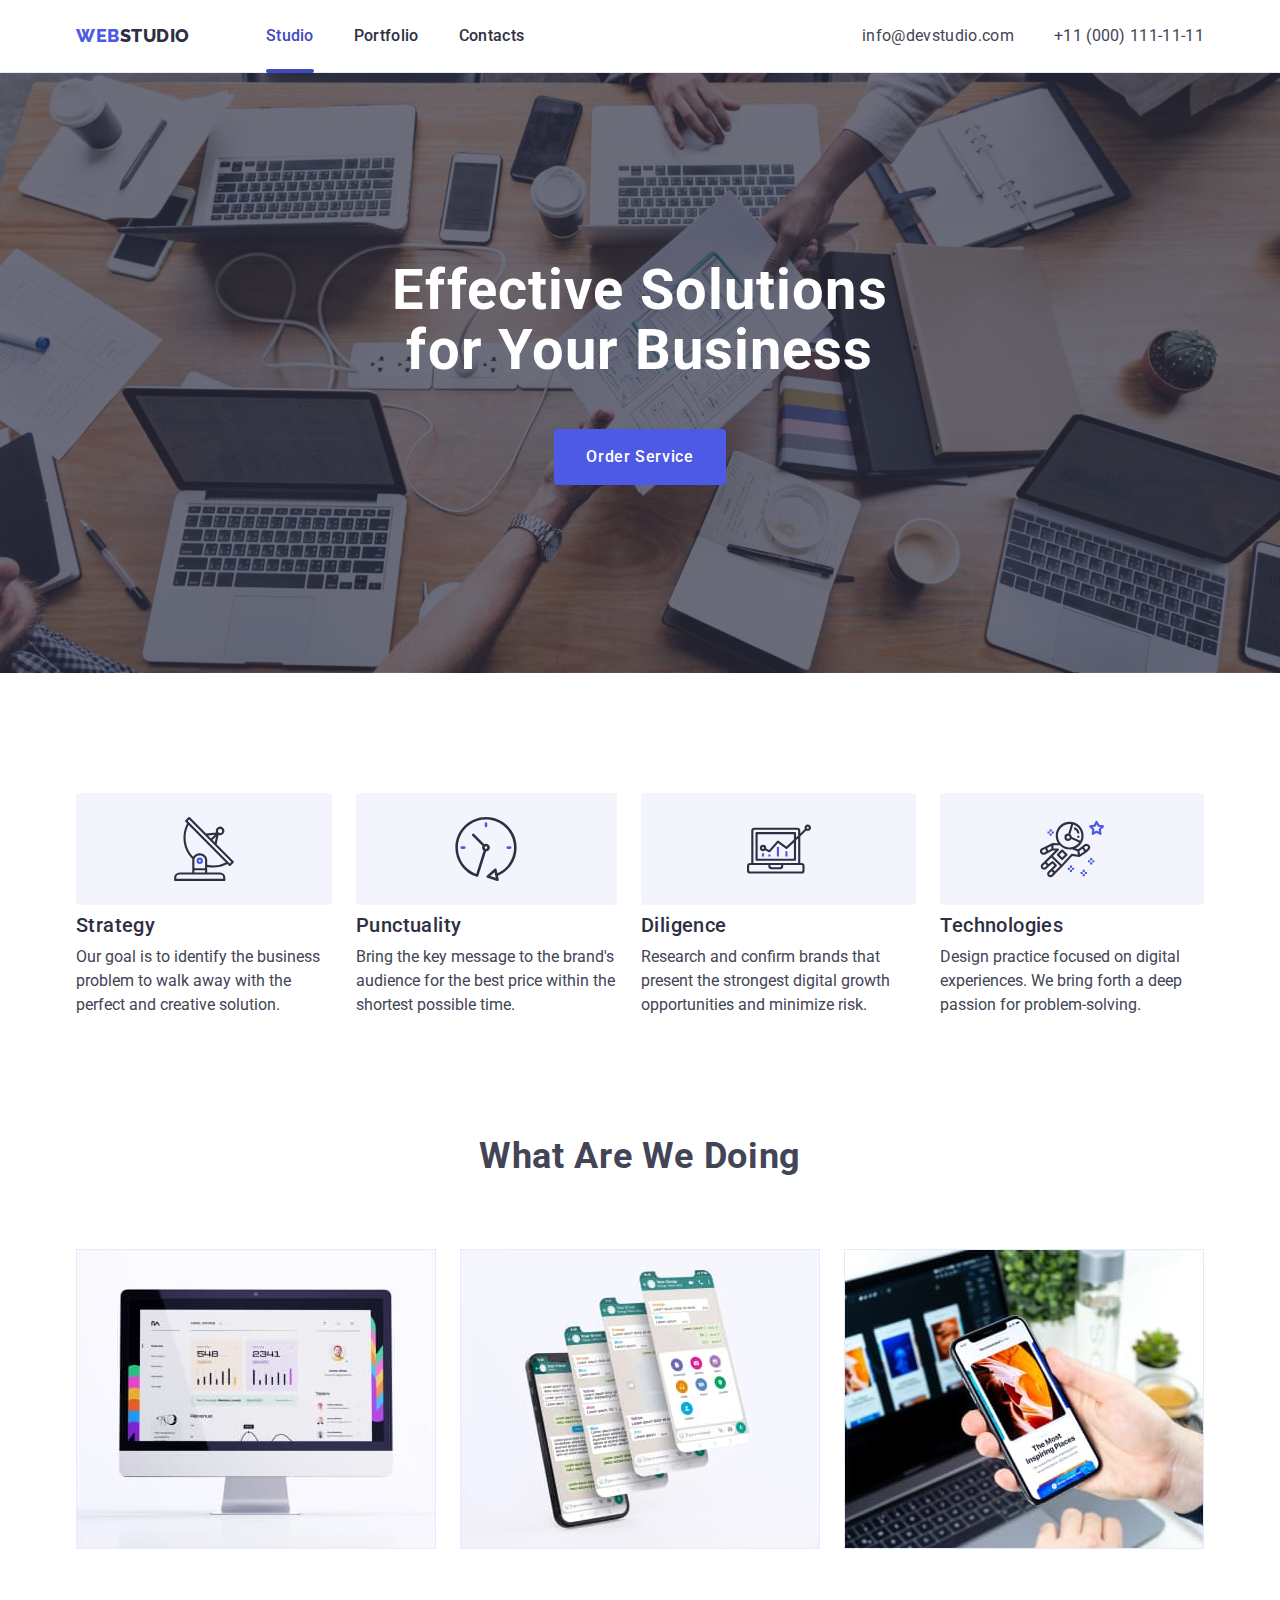
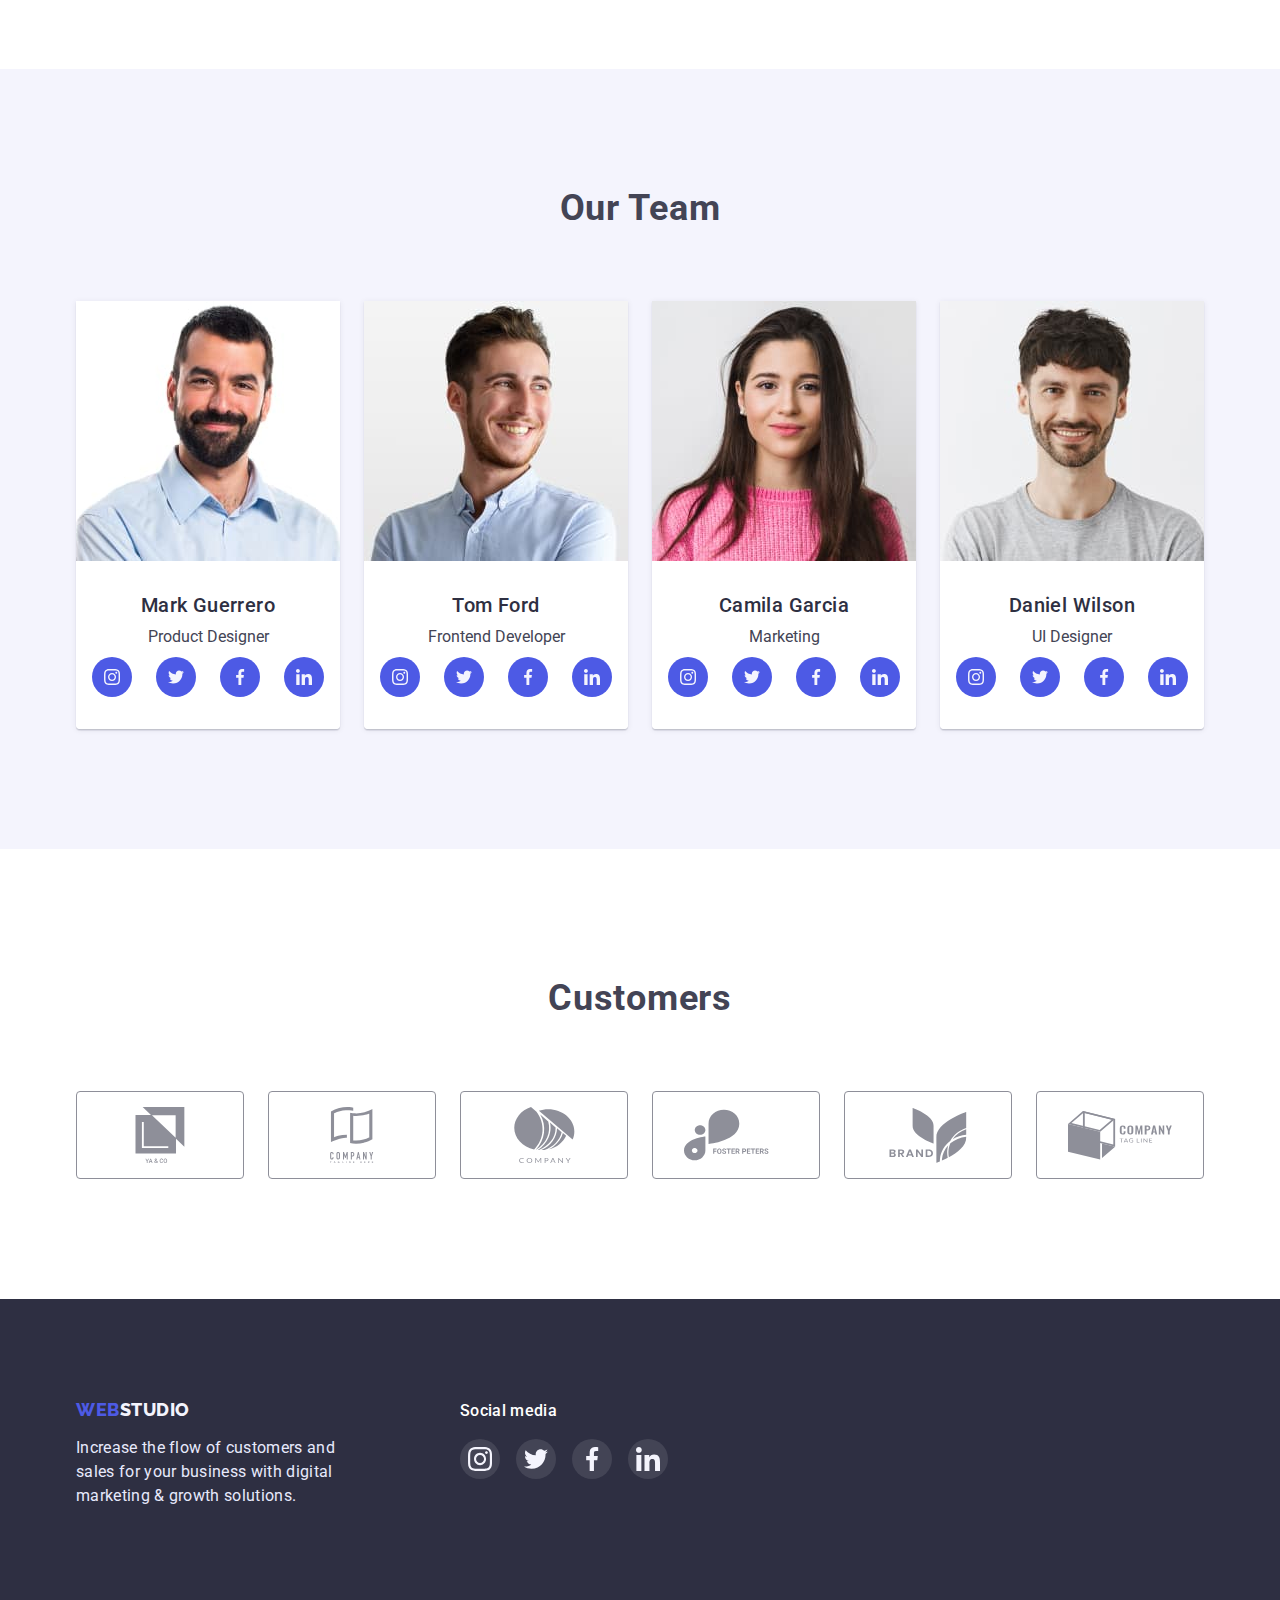
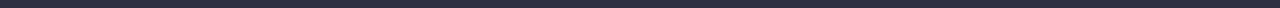
==== index.html @ 3a7d2756 "Initial commit" ====
<!DOCTYPE html>
<html lang="en">

<head>
    <meta charset="UTF-8">
    <meta http-equiv="X-UA-Compatible" content="IE=edge">
    <meta name="viewport" content="width=device-width, initial-scale=1.0">

    <title>WebStudio</title>

    <link rel="stylesheet"
        href="https://cdnjs.cloudflare.com/ajax/libs/modern-normalize/1.1.0/modern-normalize.min.css">
    <link rel="preconnect" href="https://fonts.googleapis.com">
    <link rel="preconnect" href="https://fonts.gstatic.com" crossorigin>
    <link
        href="https://fonts.googleapis.com/css2?family=Raleway:wght@800&family=Roboto:wght@400;500;700;900&display=swap"
        rel="stylesheet">

    <link rel="stylesheet" href="./css/styles.css">

</head>

<body>

    <header>
        <div class="container page-header">
            <nav class="site-nav">
                <a class="logo link" href="./index.html">
                    <span class="logo-accent">Web</span>Studio</a>

                <ul class="site-nav-list list">
                    <li class="site-nav-item">
                        <a class="site-nav-link link active" href="./index.html">Studio</a>
                    </li>
                    <li class="site-nav-item">
                        <a class="site-nav-link link" href="./portfolio.html">Portfolio</a>
                    </li>
                    <li class="site-nav-item">
                        <a class="site-nav-link link" href="">Contacts</a>
                    </li>
                </ul>
            </nav>

            <address>
                <ul class="contacts-list list">
                    <li class="contacts-list-item">
                        <a class="link" href="mailto:info@devstudio.com">info@devstudio.com</a>
                    </li>
                    <li class="contacts-list-item">
                        <a class="link" href="tel:+110001111111">+11 (000) 111-11-11</a>
                    </li>
                </ul>
            </address>
        </div>
    </header>

    <main>

        <!-- Hero section | section 1 -->
        <section class="hero-section">
            <div class="container">
                <h1 class="hero-title">Effective Solutions for Your Business</h1>
                <button type="button" data-modal-open class="order-btn">Order Service</button>

            </div>
        </section>

        <!-- Features | section 2 -->
        <section class="features">
            <div class="container">
                <h2 class="section-title visually-hidden">Our features</h2>
                <ul class="feature-list list">
                    <li class="feature-list-item icon-antenna">
                        <h3 class="subtitle">Strategy</h3>
                        <p class="feature-description">Our goal is to identify the business problem to walk away with
                            the perfect and creative
                            solution.
                        </p>
                    </li>
                    <li class="feature-list-item icon-clock">
                        <h3 class="subtitle">Punctuality</h3>
                        <p class="feature-description">Bring the key message to the brand's audience for the best price
                            within the shortest possible
                            time.</p>
                    </li>
                    <li class="feature-list-item icon-diagram">
                        <h3 class="subtitle">Diligence</h3>
                        <p class="feature-description">Research and confirm brands that present the strongest digital
                            growth opportunities and
                            minimize
                            risk.</p>
                    </li>
                    <li class="feature-list-item icon-astronaut">
                        <h3 class="subtitle">Technologies</h3>
                        <p class="feature-description">Design practice focused on digital experiences. We bring forth a
                            deep passion for
                            problem-solving.</p>
                    </li>
                </ul>
            </div>
        </section>

        <!-- Works | section 3 -->
        <section class="works">
            <div class="container">
                <h2 class="section-title">What are we doing</h2>
                <ul class="works-list list">
                    <li class="works-list-item"><img src="./images/img1.jpg" alt="desktop app" width="360"></li>
                    <li class="works-list-item"><img src="./images/img2.jpg" alt="messenger" width="360"></li>
                    <li class="works-list-item"><img src="./images/img3.jpg" alt="mobile app" width="360"></li>
                </ul>
            </div>
        </section>

        <!-- Team | section 4 -->
        <section class="team-section">
            <div class="container">
                <h2 class="section-title">Our team</h2>
                <ul class="team-list list">
                    <li class="team-item">
                        <img src="./images/mark.jpg" alt="Mark Guerrero photo" width="264">
                        <div class="team-item-content">
                            <h3 class="subtitle">Mark Guerrero</h3>
                            <p class="team-item-description description">Product designer</p>
                            <ul class="team-social-list list">
                                <li class="team-social-item">
                                    <a href="" class="team-social-link link">
                                        <svg class="social-icon" width="16" height="16">
                                            <use href="./images/icons.svg#icon-instagram"></use>
                                        </svg>
                                    </a>
                                </li>
                                <li class="team-social-item">
                                    <a href="" class="team-social-link link">
                                        <svg class="social-icon" width="16" height="16">
                                            <use href="./images/icons.svg#icon-twitter"></use>
                                        </svg>
                                    </a>
                                </li>
                                <li class="team-social-item">
                                    <a href="" class="team-social-link link">
                                        <svg class="social-icon" width="16" height="16">
                                            <use href="./images/icons.svg#icon-facebook"></use>
                                        </svg>
                                    </a>
                                </li>
                                <li class="team-social-item">
                                    <a href="" class="team-social-link link">
                                        <svg class="social-icon" width="16" height="16">
                                            <use href="./images/icons.svg#icon-linkedin"></use>
                                        </svg>
                                    </a>
                                </li>
                            </ul>
                        </div>
                    </li>

                    <li class="team-item">
                        <img src="./images/tom.jpg" alt="Tom Ford photo" width="264">
                        <div class="team-item-content">
                            <h3 class="subtitle">Tom Ford</h3>
                            <p class="team-item-description description">Frontend developer</p>
                            <ul class="team-social-list list">
                                <li class="team-social-item">
                                    <a href="" class="team-social-link link">
                                        <svg class="social-icon" width="16" height="16">
                                            <use href="./images/icons.svg#icon-instagram"></use>
                                        </svg>
                                    </a>
                                </li>
                                <li class="team-social-item">
                                    <a href="" class="team-social-link link">
                                        <svg class="social-icon" width="16" height="16">
                                            <use href="./images/icons.svg#icon-twitter"></use>
                                        </svg>
                                    </a>
                                </li>
                                <li class="team-social-item">
                                    <a href="" class="team-social-link link">
                                        <svg class="social-icon" width="16" height="16">
                                            <use href="./images/icons.svg#icon-facebook"></use>
                                        </svg>
                                    </a>
                                </li>
                                <li class="team-social-item">
                                    <a href="" class="team-social-link link">
                                        <svg class="social-icon" width="16" height="16">
                                            <use href="./images/icons.svg#icon-linkedin"></use>
                                        </svg>
                                    </a>
                                </li>
                            </ul>
                        </div>
                    </li>


                    <li class="team-item">
                        <img src="./images/camila.jpg" alt="Camila Garcia photo" width="264">
                        <div class="team-item-content">
                            <h3 class="subtitle">Camila Garcia</h3>
                            <p class="team-item-description description">Marketing</p>
                            <ul class="team-social-list list">
                                <li class="team-social-item">
                                    <a href="" class="team-social-link link">
                                        <svg class="social-icon" width="16" height="16">
                                            <use href="./images/icons.svg#icon-instagram"></use>
                                        </svg>
                                    </a>
                                </li>
                                <li class="team-social-item">
                                    <a href="" class="team-social-link link">
                                        <svg class="social-icon" width="16" height="16">
                                            <use href="./images/icons.svg#icon-twitter"></use>
                                        </svg>
                                    </a>
                                </li>
                                <li class="team-social-item">
                                    <a href="" class="team-social-link link">
                                        <svg class="social-icon" width="16" height="16">
                                            <use href="./images/icons.svg#icon-facebook"></use>
                                        </svg>
                                    </a>
                                </li>
                                <li class="team-social-item">
                                    <a href="" class="team-social-link link">
                                        <svg class="social-icon" width="16" height="16">
                                            <use href="./images/icons.svg#icon-linkedin"></use>
                                        </svg>
                                    </a>
                                </li>
                            </ul>
                        </div>
                    </li>


                    <li class="team-item">
                        <img src="./images/daniel.jpg" alt="Daniel Wilson photo" width="264">
                        <div class="team-item-content">
                            <h3 class="subtitle">Daniel Wilson</h3>
                            <p class="team-item-description description">UI designer</p>
                            <ul class="team-social-list list">
                                <li class="team-social-item">
                                    <a href="" class="team-social-link link">
                                        <svg class="social-icon" width="16" height="16">
                                            <use href="./images/icons.svg#icon-instagram"></use>
                                        </svg>
                                    </a>
                                </li>
                                <li class="team-social-item">
                                    <a href="" class="team-social-link link">
                                        <svg class="social-icon" width="16" height="16">
                                            <use href="./images/icons.svg#icon-twitter"></use>
                                        </svg>
                                    </a>
                                </li>
                                <li class="team-social-item">
                                    <a href="" class="team-social-link link">
                                        <svg class="social-icon" width="16" height="16">
                                            <use href="./images/icons.svg#icon-facebook"></use>
                                        </svg>
                                    </a>
                                </li>
                                <li class="team-social-item">
                                    <a href="" class="team-social-link link">
                                        <svg class="social-icon" width="16" height="16">
                                            <use href="./images/icons.svg#icon-linkedin"></use>
                                        </svg>
                                    </a>
                                </li>
                            </ul>
                        </div>
                    </li>

                </ul>
            </div>
        </section>

        <!-- Customers | Section 5 -->
        <section class="customers">
            <div class="container">
                <h2 class="section-title">Customers</h2>
                <ul class="customers-list list">
                    <li class="customers-item">
                        <a class="customer-link link" href="">
                            <svg class="customer-icon" width="104" height="56">
                                <use href="./images/icons.svg#icon-yaco"></use>
                            </svg>
                        </a>
                    </li>
                    <li class="customers-item">
                        <a class="customer-link link" href="">
                            <svg class="customer-icon" width="104" height="56">
                                <use href="./images/icons.svg#icon-companyth"></use>
                            </svg>
                        </a>
                    </li>
                    <li class="customers-item">
                        <a class="customer-link link" href="">
                            <svg class="customer-icon" width="104" height="56">
                                <use href="./images/icons.svg#icon-company"></use>
                            </svg>
                        </a>
                    </li>
                    <li class="customers-item">
                        <a class="customer-link link" href="">
                            <svg class="customer-icon" width="104" height="56">
                                <use href="./images/icons.svg#icon-foster"></use>
                            </svg>
                        </a>
                    </li>
                    <li class="customers-item">
                        <a class="customer-link link" href="">
                            <svg class="customer-icon" width="104" height="56">
                                <use href="./images/icons.svg#icon-brand"></use>
                            </svg>
                        </a>
                    </li>
                    <li class="customers-item">
                        <a class="customer-link link" href="">
                            <svg class="customer-icon" width="104" height="56">
                                <use href="./images/icons.svg#icon-companytl"></use>
                            </svg>
                        </a>
                    </li>
                </ul>
            </div>

        </section>

    </main>

    <footer>
        <div class="container footer-container">
            <div class="logo-slogan">
                <a href="./index.html" class="logo logo-footer link"><span class="logo-accent">Web</span>Studio</a>
                <p class="footer-text">Increase the flow of customers and sales for your business with digital marketing
                    &
                    growth solutions.</p>
            </div>
            <div class="social-media">
                <p class="social-media-subtitle subtitle">Social media</p>
                <ul class="footer-social-list list">
                    <li class="footer-social-item">
                        <a href="" class="footer-social-link link">
                            <svg class="social-icon" width="24" height="24">
                                <use href="./images/icons.svg#icon-instagram"></use>
                            </svg>
                        </a>
                    </li>
                    <li class="footer-social-item">
                        <a href="" class="footer-social-link link">
                            <svg class="social-icon" width="24" height="24">
                                <use href="./images/icons.svg#icon-twitter"></use>
                            </svg>
                        </a>
                    </li>
                    <li class="footer-social-item">
                        <a href="" class="footer-social-link link">
                            <svg class="social-icon" width="24" height="24">
                                <use href="./images/icons.svg#icon-facebook"></use>
                            </svg>
                        </a>
                    </li>
                    <li class="footer-social-item">
                        <a href="" class="footer-social-link link">
                            <svg class="social-icon" width="24" height="24">
                                <use href="./images/icons.svg#icon-linkedin"></use>
                            </svg>
                        </a>
                    </li>
                </ul>
            </div>

        </div>
    </footer>

    <div class="backdrop is-hidden" data-modal>
        <div class="modal">
            <button type="button" data-modal-close class="close-btn">
                <svg class="close-btn-icon" width="8" height="8">
                    <use href="./images/icons.svg#icon-close"></use>
                </svg>
            </button>
        </div>
    </div>

    <script src="./js/modal.js"></script>

</body>

</html>
---- css/styles.css ----
:root {
  --primary-brand: #4d5ae5;
  --pressed-state: #404bbf;
  --dark: #2e2f42;
  --success: #31d0aa;
  --text: #434455;
  --subtle-text: #8e8f99;
  --accent: #e7e9fc;
  --light: #f4f4fd;
  --modal-overlay: rgba(46, 47, 66, 0.4);
  --modal-bg: #fcfcfc;
  --hero-background: rgba(46, 47, 66, 0.7);
  --main-background: #ffffff;
  --footer-social: rgba(255, 255, 255, 0.1);
  --light-text: #ffffff;
}

img {
  display: block;
  width: 100%;
  height: auto;
}

body {
  margin: 0;

  background-color: var(--main-background);
  color: var(--text);
  font-family: "Roboto", sans-serif;
  font-weight: 400;
  font-size: 16px;
  line-height: 1.5;
}

.container {
  width: 1158px;
  margin: 0 auto;
  padding: 0 15px;
}

.list {
  margin: 0;
  padding: 0;

  list-style: none;
}

.link {
  text-decoration: none;
}

.section-title {
  margin-top: 0;
  margin-bottom: 72px;

  font-weight: 700;
  font-size: 36px;
  line-height: 1.11;
  text-align: center;
  text-transform: capitalize;
  letter-spacing: 0.02em;
}

.subtitle {
  margin-top: 0;
  margin-bottom: 8px;

  color: var(--dark);
  font-weight: 500;
  font-size: 20px;
  line-height: 1.2;
  letter-spacing: 0.02em;
  text-transform: capitalize;
}

.description {
  margin-top: 0;
  margin-bottom: 0;

  color: var(--text);
  text-transform: capitalize;
}

.visually-hidden {
  position: absolute;
  width: 1px;
  height: 1px;
  margin: -1px;
  border: 0;
  padding: 0;

  white-space: nowrap;
  clip-path: inset(100%);
  clip: rect(0 0 0 0);
  overflow: hidden;
}
/*-------------------- Header ----------------------*/
header {
  border-bottom: 1px solid var(--accent);
  box-shadow: 0px 2px 1px rgba(46, 47, 66, 0.08),
    0px 1px 1px rgba(46, 47, 66, 0.16), 0px 1px 6px rgba(46, 47, 66, 0.08);
}

.page-header {
  display: flex;
  align-items: center;
}

.site-nav {
  display: flex;
  align-items: center;
}

.logo {
  display: block;
  margin-right: 76px;

  color: var(--dark);
  font-family: "Raleway", sans-serif;
  font-weight: 800;
  font-size: 18px;
  line-height: 1.33;
  letter-spacing: 0.03em;
  text-transform: uppercase;
}

.logo-accent {
  color: var(--primary-brand);
}

.site-nav-list {
  display: flex;
  gap: 40px;
}

.site-nav-link {
  position: relative;
  display: block;
  padding-top: 24px;
  padding-bottom: 24px;

  color: var(--dark);
  font-weight: 500;
  letter-spacing: 0.02em;

  transition: color 250ms cubic-bezier(0.4, 0, 0.2, 1);
}

.site-nav-link:hover,
.site-nav-link:focus,
.site-nav-link.active {
  color: var(--pressed-state);
}

.site-nav-link.active::after {
  content: "";
  position: absolute;
  left: 0;
  bottom: -1px;
  width: 100%;
  height: 4px;

  background-color: var(--pressed-state);
  border-radius: 2px;
}

address {
  margin-left: auto;
}

.contacts-list {
  display: flex;
  gap: 40px;
}

.contacts-list .link {
  color: var(--text);
  font-style: normal;
  font-weight: 400;
  font-size: 16px;
  line-height: 1.5;
  letter-spacing: 0.02em;

  transition: color 250ms cubic-bezier(0.4, 0, 0.2, 1);
}

.contacts-list .link:hover,
.contacts-list .link:focus {
  color: var(--pressed-state);
}

/*----------------- Hero section -------------------*/
.hero-section {
  padding: 188px 0;
  margin-left: auto;
  margin-right: auto;
  text-align: center;
  background-image: linear-gradient(
      var(--hero-background),
      var(--hero-background)
    ),
    url(../images/people-office.jpg);
  background-repeat: no-repeat;
  background-position: center;
  max-width: 1440px;
  background-size: cover;
}

.hero-title {
  margin: 0 auto 48px;
  max-width: 496px;

  color: var(--light-text);
  font-weight: 700;
  font-size: 56px;
  line-height: 1.07;
  letter-spacing: 0.02em;
}

.order-btn {
  padding: 16px 32px;
  min-width: 169px;
  border-radius: 4px;
  border: none;

  background-color: var(--primary-brand);
  color: var(--light-text);
  font-family: inherit;
  font-style: normal;
  font-weight: 500;
  font-size: 16px;
  line-height: 1.5;
  letter-spacing: 0.04em;
  text-align: center;

  cursor: pointer;

  transition: background-color 250ms cubic-bezier(0.4, 0, 0.2, 1);
}

.order-btn:hover,
.order-btn:focus {
  background-color: var(--pressed-state);
}

/*--------- Features ----------*/
.features {
  padding-top: 120px;
  padding-bottom: 60px;
}

.feature-list {
  display: flex;
  gap: 24px;
}

.feature-list-item {
  width: calc((100%-72px) / 4);
}

.feature-list-item::before {
  display: block;
  content: "";
  margin-bottom: 8px;
  height: 112px;
  border-radius: 4px;

  background-repeat: no-repeat;
  background-position: center;
  background-color: var(--light);
}

.icon-antenna::before {
  background-image: url(../images/svg/antenna.svg);
}

.icon-clock::before {
  background-image: url(../images/svg/clock.svg);
}

.icon-diagram::before {
  background-image: url(../images/svg/diagram.svg);
}

.icon-astronaut::before {
  background-image: url(../images/svg/astronaut.svg);
}

.feature-description {
  margin-top: 0;
  margin-bottom: 0;
}
/*--------- Works ----------*/
.works {
  padding-top: 60px;
  padding-bottom: 120px;
}

.works-list {
  display: flex;
  gap: 24px;
}

.works-list-item {
  width: calc((100%-48px) / 3);
}

/*--------- Team section ----------*/
.team-section {
  padding-top: 120px;
  padding-bottom: 120px;

  background-color: var(--light);
}

.team-list {
  display: flex;
  gap: 24px;
}

.team-item {
  width: calc((100%-72px) / 4);
  border-radius: 0px 0px 4px 4px;
  box-shadow: 0px 1px 6px rgba(46, 47, 66, 0.08),
    0px 1px 1px rgba(46, 47, 66, 0.16), 0px 2px 1px rgba(46, 47, 66, 0.08);
}
.team-item-content {
  padding: 32px 0;
  max-width: 264px;
  border-radius: 0px 0px 4px 4px;

  background-color: var(--main-background);
  text-align: center;
}

.team-item-description {
  margin-bottom: 8px;
}

.team-social-list {
  display: flex;
  justify-content: center;
  gap: 24px;
}

.team-social-item {
  width: 40px;
  height: 40px;
}
.team-social-link {
  display: flex;
  justify-content: center;
  align-items: center;
  width: 100%;
  height: 100%;
  border-radius: 50%;

  background-color: var(--primary-brand);

  transition: background-color 250ms cubic-bezier(0.4, 0, 0.2, 1);
}

.team-social-link:is(:hover, :focus) {
  background-color: var(--pressed-state);
}

.social-icon {
}

/*--------- Customers section ----------*/
.customers {
  padding-top: 130px;
  padding-bottom: 120px;
}

.customers-list {
  display: flex;
  justify-content: center;
  gap: 24px;
}

.customers-item {
  width: 168px;
  height: 88px;
}

.customer-link {
  display: flex;
  justify-content: center;
  align-items: center;
  width: 100%;
  height: 100%;
  border: 1px solid var(--subtle-text);
  border-radius: 4px;

  color: var(--subtle-text);

  transition: color 250ms cubic-bezier(0.4, 0, 0.2, 1),
    border-color 250ms cubic-bezier(0.4, 0, 0.2, 1);
}

.customer-link:is(:hover, :focus) {
  border: 1px solid var(--pressed-state);
  color: var(--pressed-state);
}

.customer-icon {
  fill: currentColor;

  transition: fill 250ms cubic-bezier(0.4, 0, 0.2, 1);
}
/*--------------------- Footer ---------------------*/
footer {
  padding-top: 100px;
  padding-bottom: 100px;

  background-color: var(--dark);
  color: var(--accent);
  letter-spacing: 0.02em;
}

.footer-container {
  display: flex;
}

.logo-slogan {
  margin-right: 120px;
}

.logo-footer {
  display: block;
  margin-bottom: 16px;

  color: var(--light);
  line-height: 1.17;
  letter-spacing: 0.03em;
}

.footer-text {
  margin-top: 0;
  margin-bottom: 0;
  width: 264px;
}

.social-media-subtitle {
  margin-bottom: 16px;

  color: var(--light-text);
  font-size: 16px;
  line-height: 1.5;
  text-transform: none;
}

.footer-social-list {
  display: flex;
  justify-content: center;
  gap: 16px;
}

.footer-social-item {
  width: 40px;
  height: 40px;
}
.footer-social-link {
  display: flex;
  justify-content: center;
  align-items: center;
  width: 100%;
  height: 100%;
  border-radius: 50%;

  background-color: var(--footer-social);

  transition: background-color 250ms cubic-bezier(0.4, 0, 0.2, 1);
}

.footer-social-link:is(:hover, :focus) {
  background-color: var(--success);
}

/*-------------------------- Portfolio page --------------------------*/
.portfolio {
  padding-top: 96px;
  padding-bottom: 120px;
}

.filter {
  display: flex;
  margin-bottom: 72px;
  justify-content: center;
  gap: 24px;
}

.filter-btn {
  padding: 12px 24px;
  border: 1px solid var(--accent);
  border-radius: 4px;

  background-color: var(--light);
  color: var(--primary-brand);
  font-family: inherit;
  font-style: normal;
  font-weight: 500;
  font-size: 16px;
  line-height: 1.5;
  letter-spacing: 0.04em;
  text-transform: capitalize;

  cursor: pointer;

  transition: background-color 250ms cubic-bezier(0.4, 0, 0.2, 1),
    color 250ms cubic-bezier(0.4, 0, 0.2, 1),
    border-color 250ms cubic-bezier(0.4, 0, 0.2, 1),
    box-shadow 250ms cubic-bezier(0.4, 0, 0.2, 1);
}

.filter-btn:hover,
.filter-btn:focus {
  box-shadow: 0px 3px 1px rgba(0, 0, 0, 0.1), 0px 2px 1px rgba(0, 0, 0, 0.08),
    0px 2px 2px rgba(0, 0, 0, 0.12);
  border-color: transparent;
  background-color: var(--pressed-state);
  color: var(--light-text);
}

.portfolio-list {
  display: flex;
  column-gap: 24px;
  row-gap: 48px;
  flex-wrap: wrap;
}

.project {
  width: calc((100% - 48px) / 3);
}

.project-link {
  display: block;
  transition: box-shadow 250ms cubic-bezier(0.4, 0, 0.2, 1);
}

.project-link:hover,
.project-link:focus {
  box-shadow: 0px 1px 6px rgba(46, 47, 66, 0.08),
    0px 1px 1px rgba(46, 47, 66, 0.16), 0px 2px 1px rgba(46, 47, 66, 0.08);
}

.img-wrap {
  position: relative;
  overflow: hidden;
}

.img-text-overlay {
  position: absolute;
  top: 0;
  left: 0;
  width: 100%;
  height: 100%;
  padding: 40px 32px 0;
  margin-top: 0;
  margin-bottom: 0;
  letter-spacing: 0.02em;
  color: var(--light);
  background-color: var(--primary-brand);

  overflow: auto;
  transform: translateY(100%);
  transition: transform 250ms cubic-bezier(0.4, 0, 0.2, 1);
}

.project-link:is(:hover, :focus) .img-text-overlay {
  transform: translateY(0);
}

.project-content {
  padding: 32px 0 32px 16px;
  border-left: 1px solid var(--accent);
  border-bottom: 1px solid var(--accent);
  border-right: 1px solid var(--accent);

  background-color: var(--main-background);
}

/*---------------- Modal -----------------*/
.backdrop {
  position: fixed;
  top: 0;
  left: 0;
  width: 100%;
  height: 100%;
  background-color: var(--modal-overlay);

  transition: opacity 250ms cubic-bezier(0.4, 0, 0.2, 1);
}

.modal {
  position: absolute;
  top: 50%;
  left: 50%;
  transform: translate(-50%, -50%) scale(1);
  width: 408px;
  min-height: 576px;

  background: var(--modal-bg);
  box-shadow: 0px 1px 1px rgba(0, 0, 0, 0.14), 0px 1px 3px rgba(0, 0, 0, 0.12),
    0px 2px 1px rgba(0, 0, 0, 0.2);
  border-radius: 4px;

  transition: transform 250ms cubic-bezier(0.4, 0, 0.2, 1);
}

.close-btn {
  display: flex;
  justify-content: center;
  align-items: center;
  width: 24px;
  height: 24px;
  margin-top: 24px;
  margin-right: 24px;
  margin-left: auto;
  padding: 0;

  background-color: var(--accent);
  border: 1px solid rgba(0, 0, 0, 0.1);
  border-radius: 50%;

  cursor: pointer;

  transition: background-color 250ms cubic-bezier(0.4, 0, 0.2, 1),
    border-color 250ms cubic-bezier(0.4, 0, 0.2, 1),
    fill 250ms cubic-bezier(0.4, 0, 0.2, 1);
}

.close-btn:is(:hover, :focus) {
  background-color: var(--pressed-state);
  border-color: transparent;
  fill: var(--main-background);
}

.is-hidden {
  opacity: 0;
  visibility: hidden;
  pointer-events: none;
}

.backdrop.is-hidden .modal {
  transform: translate(-50%, -50%) scale(0);
}
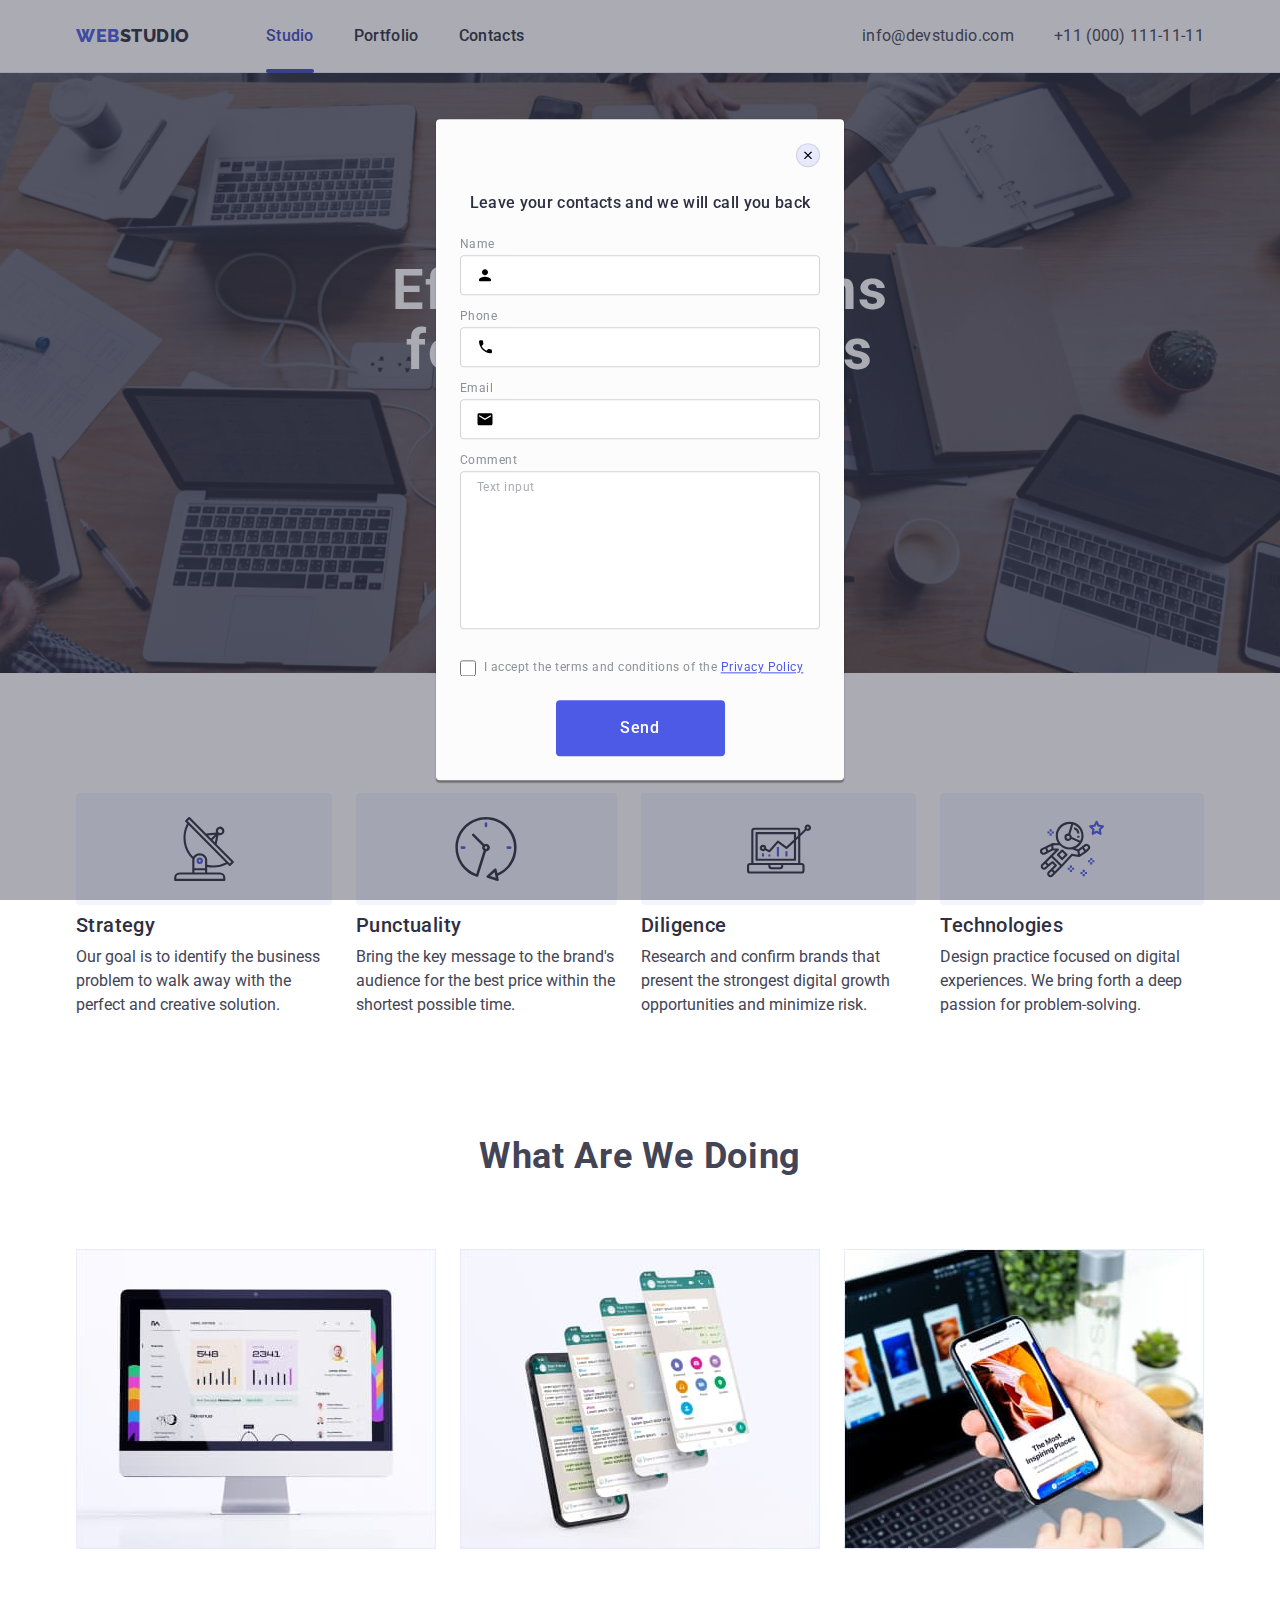
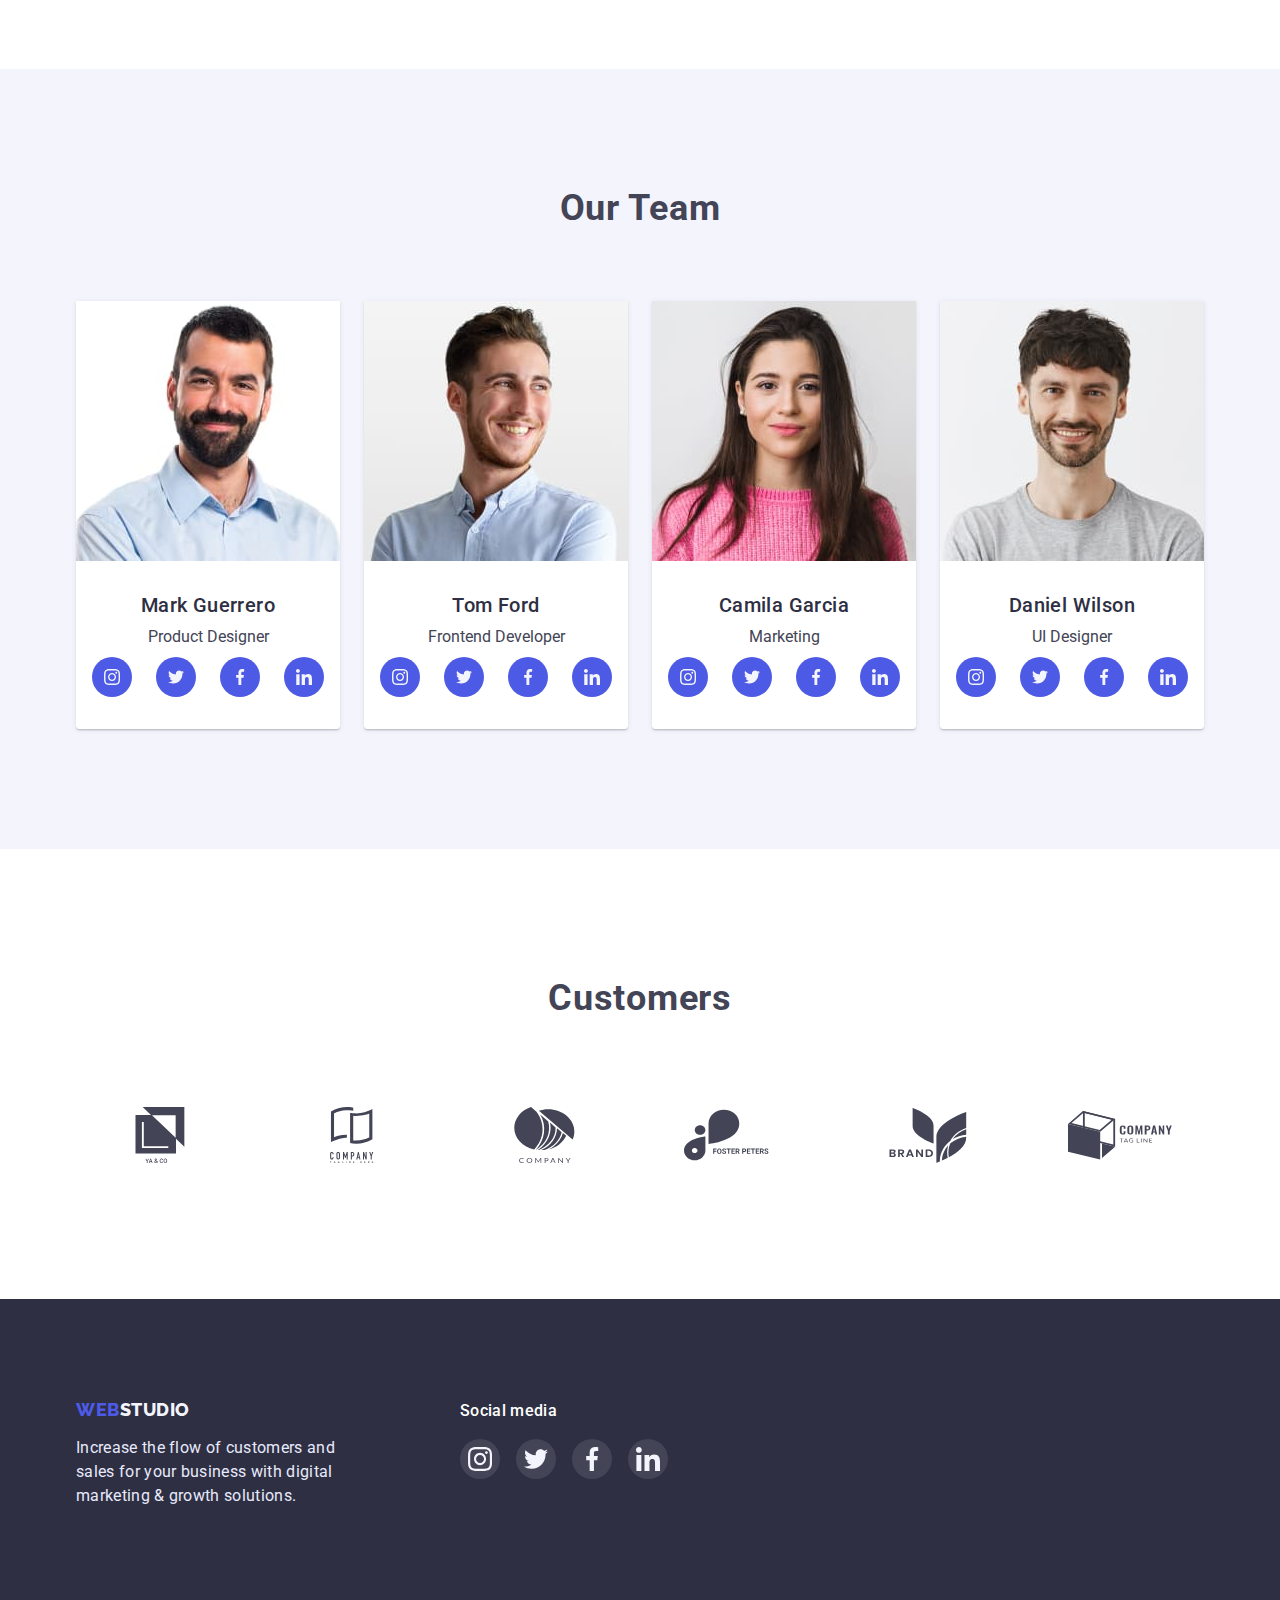
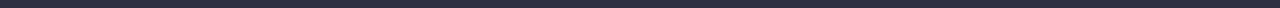
==== commit c255740a: "Added form to modal" ====
--- a/index.html
+++ b/index.html
@@ -374,13 +374,71 @@
         </div>
     </footer>
 
-    <div class="backdrop is-hidden" data-modal>
+    <div class="backdrop" data-modal>
         <div class="modal">
             <button type="button" data-modal-close class="close-btn">
                 <svg class="close-btn-icon" width="8" height="8">
                     <use href="./images/icons.svg#icon-close"></use>
                 </svg>
             </button>
+            <h2 class="modal-form-title">Leave your contacts and we will call you back</h2>
+
+            <form class="modal-form">
+                <div class="form-group" role="group">
+                    <label class="form-label">
+                        <span>Name</span>
+                        <div class="form-field-group">
+                            <input type="text" name="name" class="form-field form" required>
+                            <svg class="form-icon" width="18" height="24">
+                                <use href="./images/icons.svg#icon-person"></use>
+                            </svg>
+                        </div>
+                    </label>
+
+
+                    <label class="form-label">
+                        <span>Phone</span>
+                        <div class="form-field-group">
+                            <input type="tel" name="phone" class="form-field form">
+                            <svg class="form-icon" width="18" height="24">
+                                <use href="./images/icons.svg#icon-phone"></use>
+                            </svg>
+                        </div>
+                    </label>
+
+
+                    <label class="form-label">
+                        <span>Email</span>
+                        <div class="form-field-group">
+                            <input type="email" name="email" class="form-field form" required>
+                            <svg class="form-icon" width="18" height="24">
+                                <use href="./images/icons.svg#icon-email"></use>
+                            </svg>
+                        </div>
+                    </label>
+
+
+                    <label class="form-label">
+                        <span>Comment</span>
+                        <textarea name="comment" rows="10" class="form-textarea form"
+                            placeholder="Text input"></textarea>
+                    </label>
+                </div>
+
+                <div class="form-group" role="group">
+                    <label class="form-label checkbox-label">
+                        <input type="checkbox" class="checkbox-input">
+
+                        <div class="checkbox-text">
+                            <span>I accept the terms and conditions of the</span>
+                            <a href="" class="policy-link">Privacy Policy</a>
+                        </div>
+                    </label>
+                </div>
+
+                <button type="submit" class="order-btn send-btn">Send</button>
+            </form>
+
         </div>
     </div>
 
--- a/css/styles.css
+++ b/css/styles.css
@@ -4,10 +4,11 @@
   --dark: #2e2f42;
   --success: #31d0aa;
   --text: #434455;
-  --subtle-text: #8e8f99;
+  --subtitle-text: #8e8f99;
   --accent: #e7e9fc;
   --light: #f4f4fd;
   --modal-overlay: rgba(46, 47, 66, 0.4);
+  --modal-form: rgba(46, 47, 66, 0.2);
   --modal-bg: #fcfcfc;
   --hero-background: rgba(46, 47, 66, 0.7);
   --main-background: #ffffff;
@@ -93,6 +94,17 @@
   clip-path: inset(100%);
   clip: rect(0 0 0 0);
   overflow: hidden;
+}
+
+.form {
+  font-size: 12px;
+  line-height: 1.17;
+  letter-spacing: 0.04em;
+  color: var(--dark);
+
+  border: 1px solid var(--modal-form);
+  border-radius: 4px;
+  outline: transparent;
 }
 /*-------------------- Header ----------------------*/
 header {
@@ -588,6 +600,7 @@
   left: 0;
   width: 100%;
   height: 100%;
+
   background-color: var(--modal-overlay);
 
   transition: opacity 250ms cubic-bezier(0.4, 0, 0.2, 1);
@@ -600,6 +613,7 @@
   transform: translate(-50%, -50%) scale(1);
   width: 408px;
   min-height: 576px;
+  padding: 24px;
 
   background: var(--modal-bg);
   box-shadow: 0px 1px 1px rgba(0, 0, 0, 0.14), 0px 1px 3px rgba(0, 0, 0, 0.12),
@@ -615,9 +629,8 @@
   align-items: center;
   width: 24px;
   height: 24px;
-  margin-top: 24px;
-  margin-right: 24px;
   margin-left: auto;
+  margin-bottom: 24px;
   padding: 0;
 
   background-color: var(--accent);
@@ -646,3 +659,115 @@
 .backdrop.is-hidden .modal {
   transform: translate(-50%, -50%) scale(0);
 }
+
+/*------------------------ Modal-form -------------------------*/
+.modal-form-title {
+  margin-top: 0;
+  margin-bottom: 16px;
+
+  font-weight: 500;
+  font-size: 16px;
+  line-height: 1.5;
+  text-align: center;
+  letter-spacing: 0.02em;
+  color: var(--dark);
+}
+
+.modal-form {
+  display: flex;
+  flex-direction: column;
+}
+
+.form-group {
+  display: flex;
+  flex-direction: column;
+  gap: 8px;
+  margin-bottom: 24px;
+}
+
+.form-label > span {
+  margin-bottom: 4px;
+
+  font-size: 12px;
+  line-height: 1.17;
+  letter-spacing: 0.04em;
+  color: var(--subtitle-text);
+}
+
+.form-field-group {
+  position: relative;
+}
+
+.form-field {
+  width: 100%;
+  height: 40px;
+  padding: 8px 16px;
+  padding-left: 38px;
+
+  transition: border-color 250ms cubic-bezier(0.4, 0, 0.2, 1);
+}
+
+.form-field:is(:hover, :focus) {
+  border-color: var(--primary-brand);
+}
+
+.form-field:is(:hover, :focus) + .form-icon {
+  fill: var(--primary-brand);
+}
+
+.form-icon {
+  position: absolute;
+  top: 50%;
+  left: 16px;
+  transform: translateY(-50%);
+
+  transition: fill 250ms cubic-bezier(0.4, 0, 0.2, 1);
+}
+
+.form-textarea {
+  width: 100%;
+  resize: none;
+  padding: 8px 16px;
+
+  transition: border-color 250ms cubic-bezier(0.4, 0, 0.2, 1);
+}
+
+.form-textarea:is(:hover, :focus) {
+  border-color: var(--primary-brand);
+}
+
+.form-textarea::placeholder {
+  color: var(--modal-overlay);
+}
+
+.checkbox-label {
+  display: flex;
+  gap: 8px;
+  align-items: center;
+}
+
+.checkbox-input {
+  width: 16px;
+  height: 16px;
+
+  border: 1px solid var(--dark);
+  border-radius: 2px;
+}
+
+.checkbox-text {
+  display: inline-block;
+
+  font-size: 12px;
+  line-height: 1.17;
+  letter-spacing: 0.04em;
+  color: var(--subtitle-text);
+}
+
+.policy-link {
+  line-height: 1.33;
+  color: var(--primary-brand);
+}
+
+.send-btn {
+  margin: 0 auto;
+}
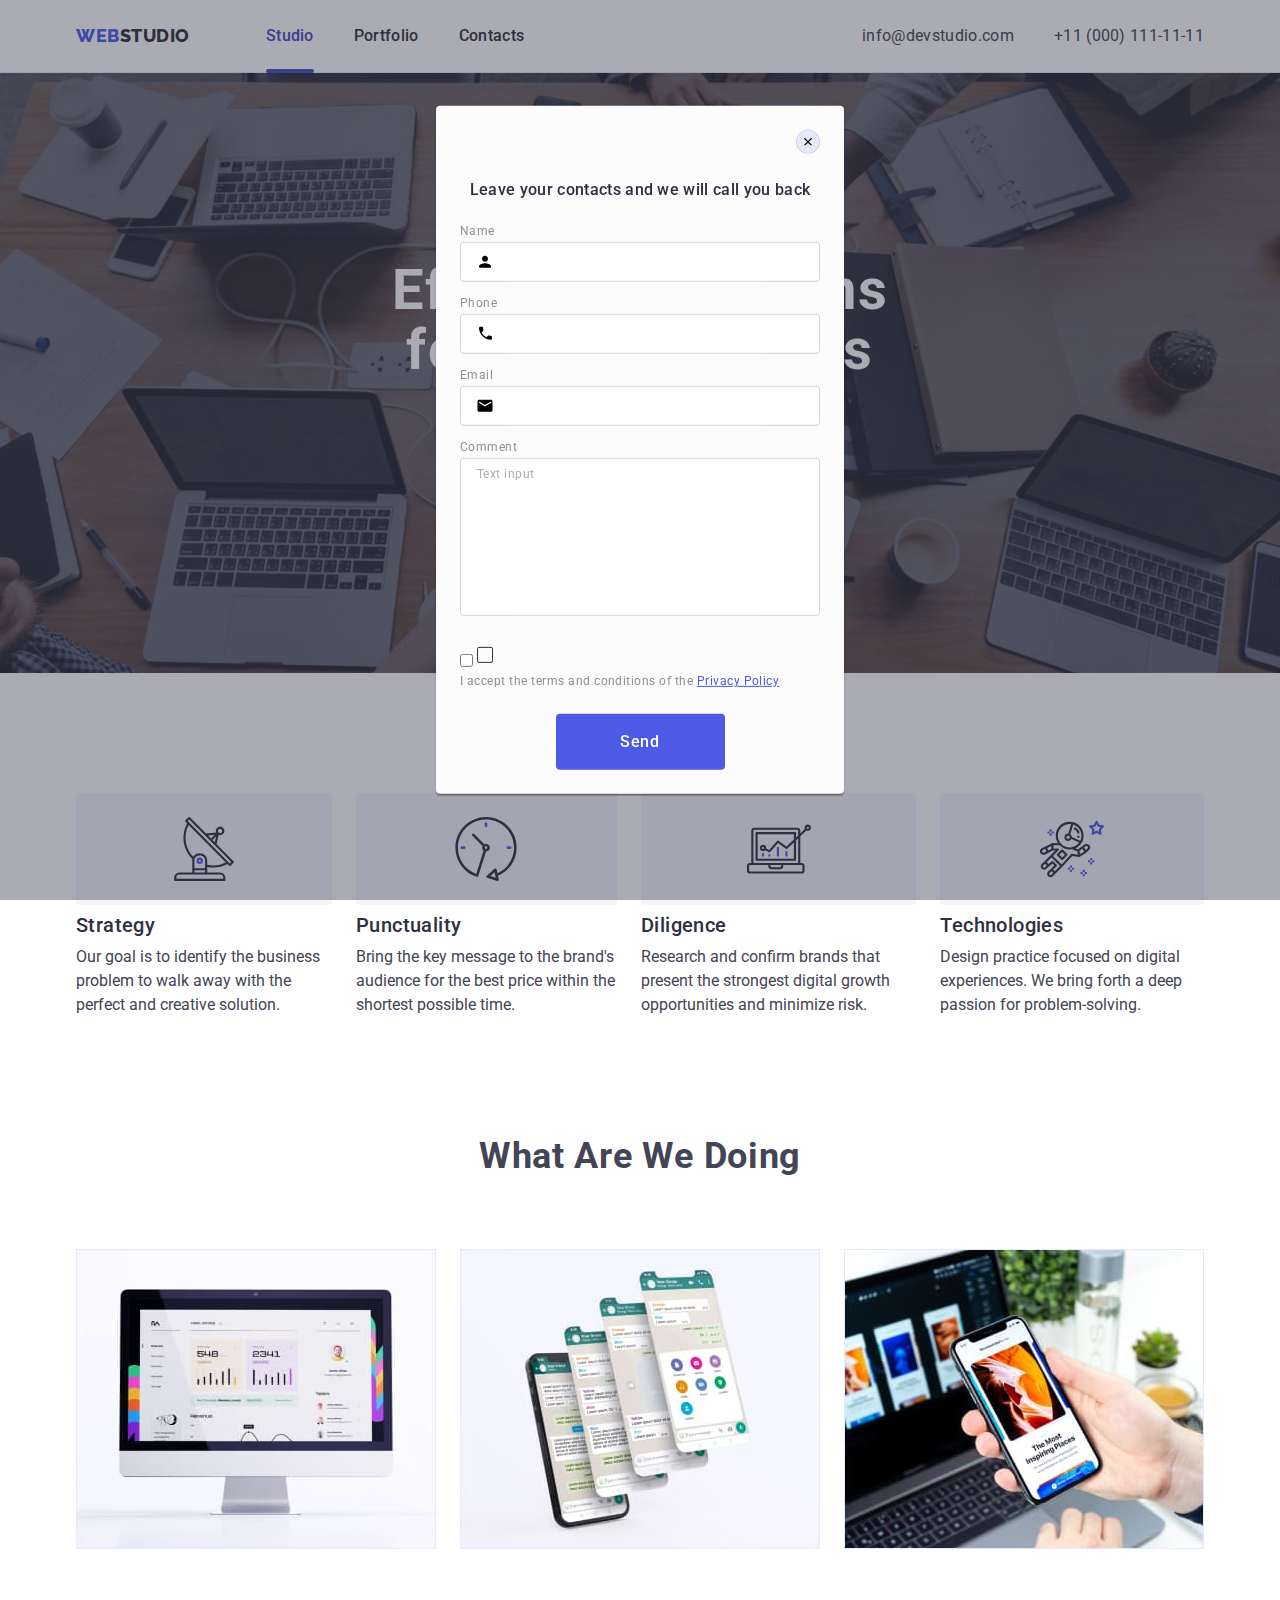
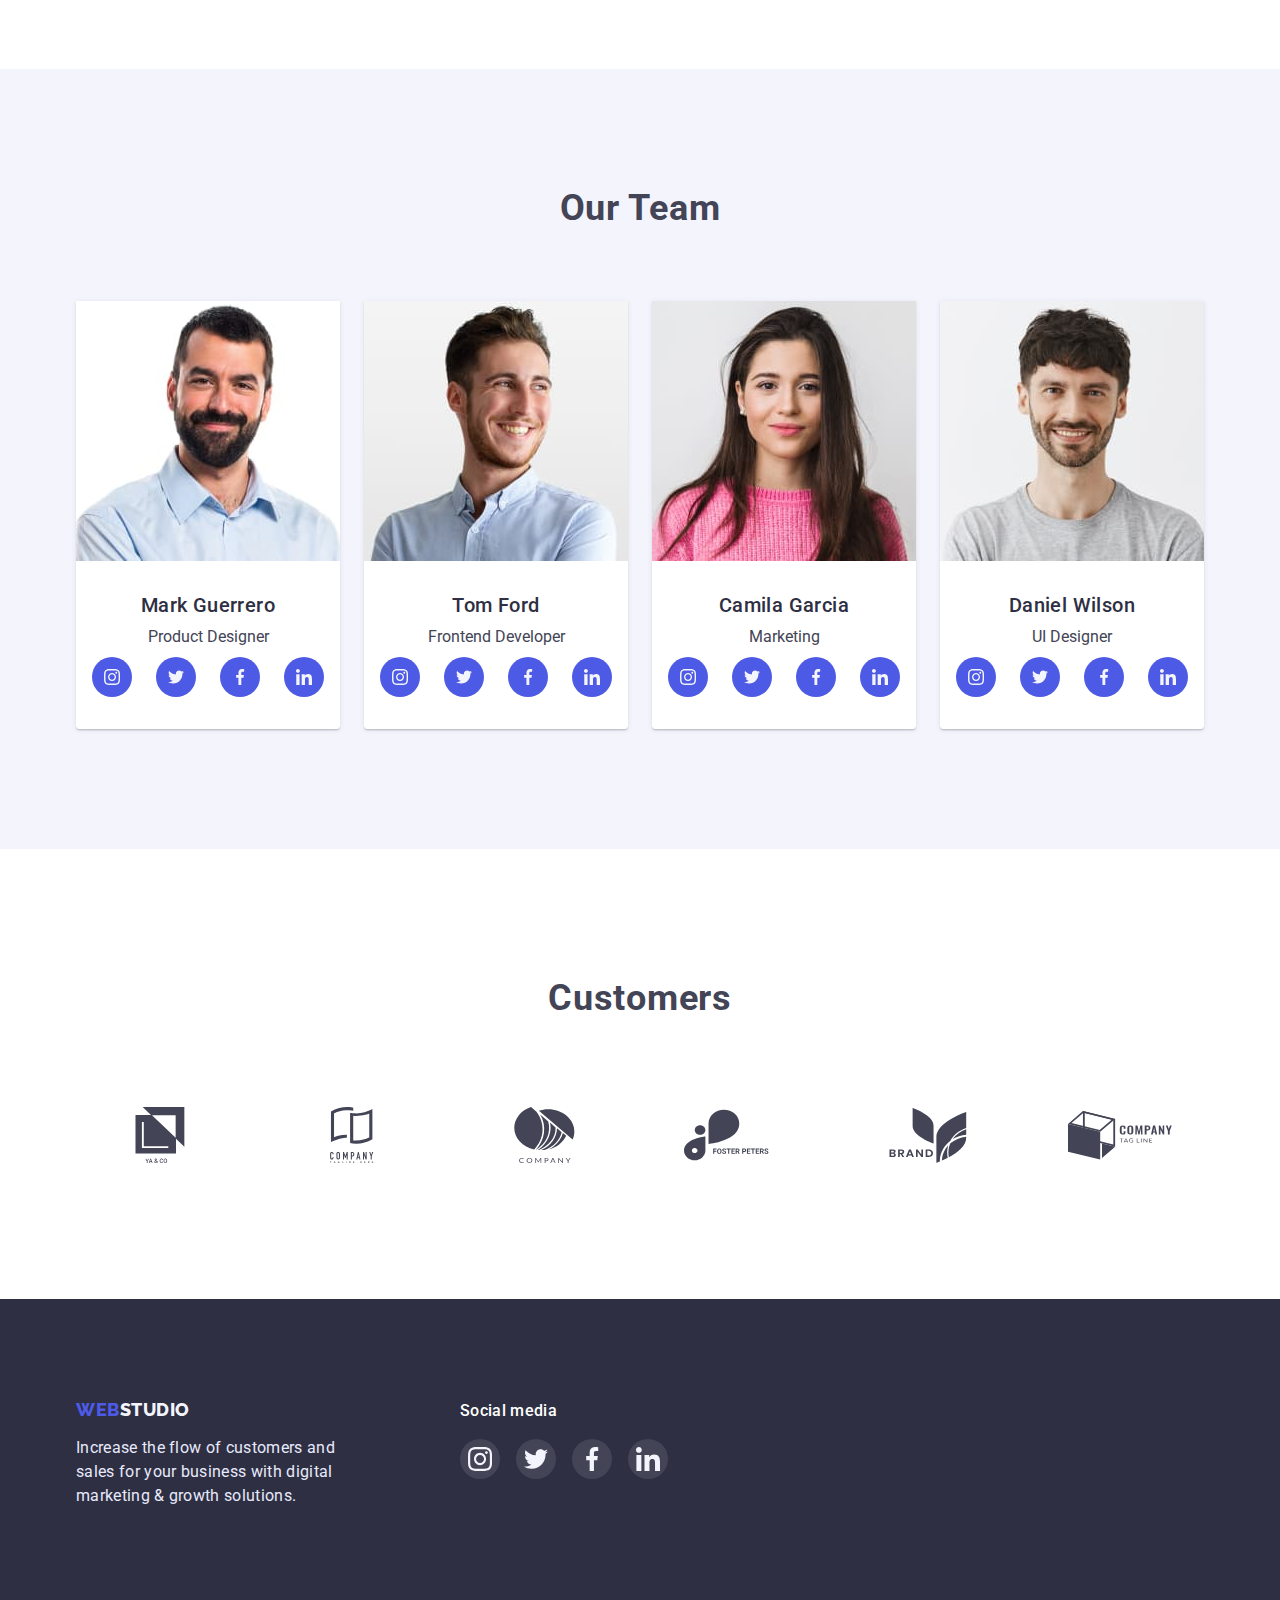
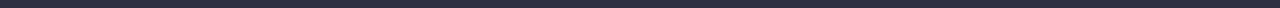
==== commit 4fad14fd: "Updated" ====
--- a/index.html
+++ b/index.html
@@ -427,7 +427,8 @@
 
                 <div class="form-group" role="group">
                     <label class="form-label checkbox-label">
-                        <input type="checkbox" class="checkbox-input">
+                        <input type="checkbox" class="checkbox">
+                        <span class="checkbox-input"></span>
 
                         <div class="checkbox-text">
                             <span>I accept the terms and conditions of the</span>
--- a/css/styles.css
+++ b/css/styles.css
@@ -96,6 +96,12 @@
   overflow: hidden;
 }
 
+.hidden {
+  -moz-appearance: none;
+  -webkit-appearance: none;
+  appearance:none;
+  }
+
 .form {
   font-size: 12px;
   line-height: 1.17;
@@ -726,6 +732,7 @@
 
 .form-textarea {
   width: 100%;
+  min-height: 120px;
   resize: none;
   padding: 8px 16px;
 
@@ -740,13 +747,14 @@
   color: var(--modal-overlay);
 }
 
-.checkbox-label {
+/* .checkbox-label {
   display: flex;
   gap: 8px;
   align-items: center;
-}
+} */
 
 .checkbox-input {
+  display: inline-block;
   width: 16px;
   height: 16px;
 
@@ -754,8 +762,16 @@
   border-radius: 2px;
 }
 
+.checkbox:checked + .checkbox-input {
+background-color: var(--primary-brand);
+background-image: url(../images/svg/form/click.svg);
+background-repeat: no-repeat;
+background-position: center;
+border: none;
+}
+
 .checkbox-text {
-  display: inline-block;
+  /* display: inline-block; */
 
   font-size: 12px;
   line-height: 1.17;
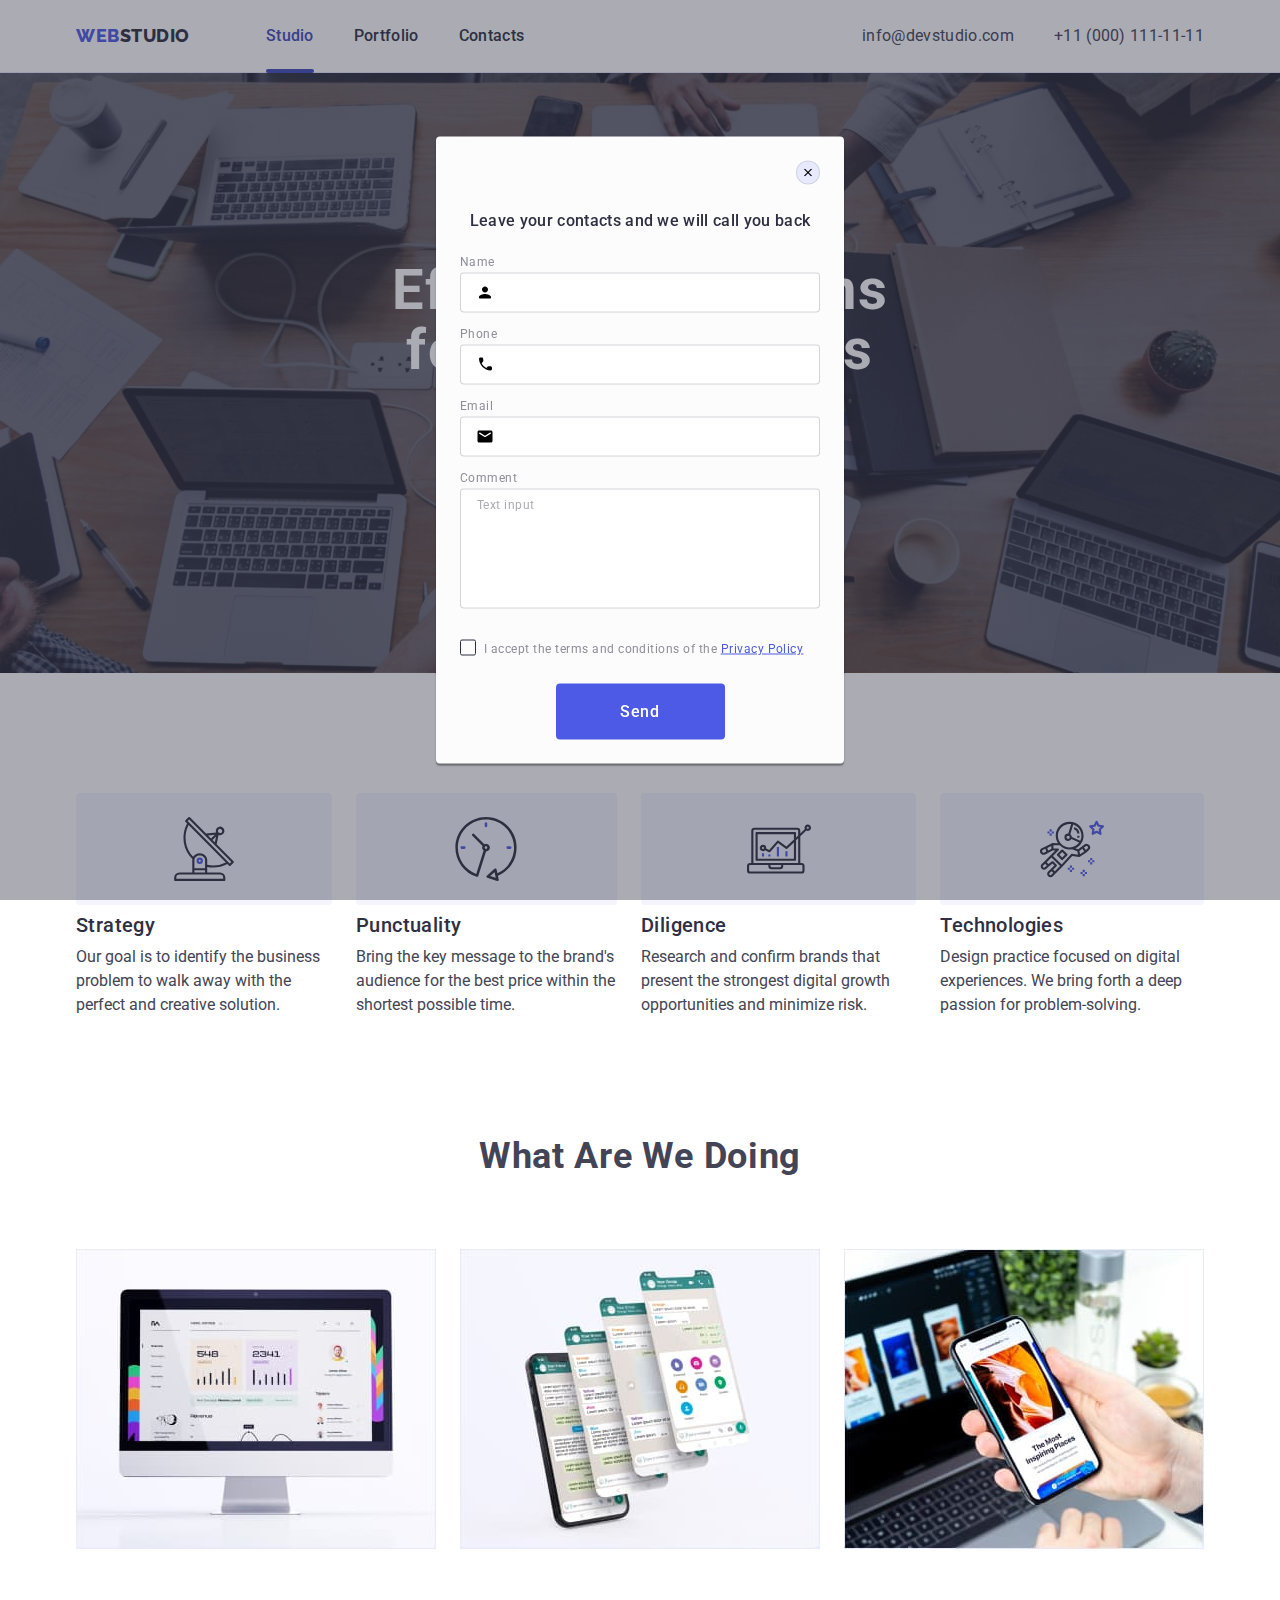
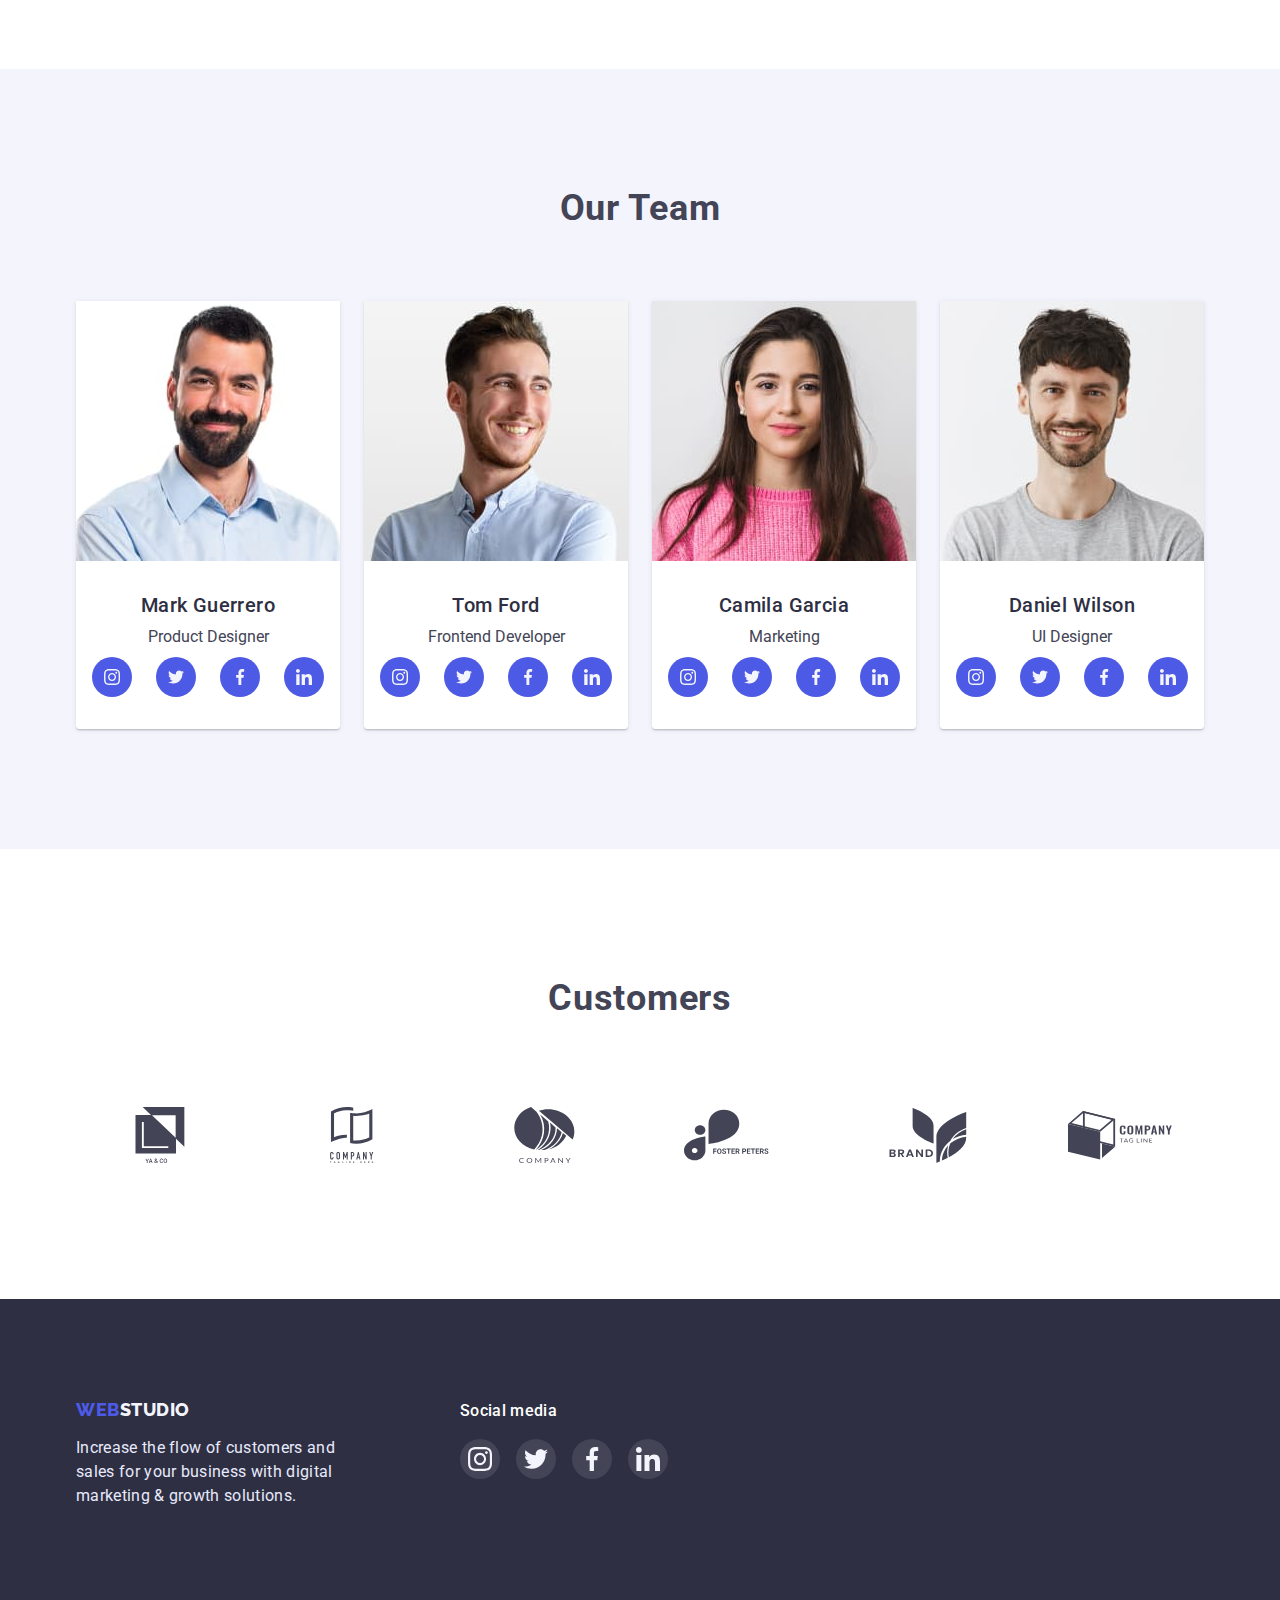
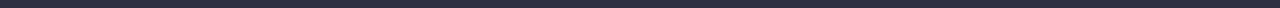
==== commit 9002bca7: "Added custom checkbox" ====
--- a/index.html
+++ b/index.html
@@ -420,16 +420,18 @@
 
                     <label class="form-label">
                         <span>Comment</span>
-                        <textarea name="comment" rows="10" class="form-textarea form"
-                            placeholder="Text input"></textarea>
+                        <textarea name="comment" class="form-textarea form" placeholder="Text input"></textarea>
                     </label>
                 </div>
 
                 <div class="form-group" role="group">
                     <label class="form-label checkbox-label">
-                        <input type="checkbox" class="checkbox">
-                        <span class="checkbox-input"></span>
-
+                        <input type="checkbox" class="checkbox-input visually-hidden">
+                        <span class="checkbox-custom">
+                            <svg class="checkbox-icon" width="10" height="8">
+                                <use href="./images/icons.svg#icon-checked"></use>
+                            </svg>
+                        </span>
                         <div class="checkbox-text">
                             <span>I accept the terms and conditions of the</span>
                             <a href="" class="policy-link">Privacy Policy</a>
--- a/css/styles.css
+++ b/css/styles.css
@@ -96,12 +96,6 @@
   overflow: hidden;
 }
 
-.hidden {
-  -moz-appearance: none;
-  -webkit-appearance: none;
-  appearance:none;
-  }
-
 .form {
   font-size: 12px;
   line-height: 1.17;
@@ -747,32 +741,40 @@
   color: var(--modal-overlay);
 }
 
-/* .checkbox-label {
+.checkbox-label {
   display: flex;
   gap: 8px;
   align-items: center;
-} */
-
-.checkbox-input {
-  display: inline-block;
+}
+
+.checkbox-custom {
+  display: flex;
+  align-items: center;
+  justify-content: center;
   width: 16px;
   height: 16px;
 
   border: 1px solid var(--dark);
   border-radius: 2px;
-}
-
-.checkbox:checked + .checkbox-input {
-background-color: var(--primary-brand);
-background-image: url(../images/svg/form/click.svg);
-background-repeat: no-repeat;
-background-position: center;
-border: none;
+
+  transition: border-color 250ms cubic-bezier(0.4, 0, 0.2, 1),
+    background-color 250ms cubic-bezier(0.4, 0, 0.2, 1);
+}
+
+.checkbox-input:checked + .checkbox-custom {
+  border-color: var(--primary-brand);
+  background-color: var(--primary-brand);
+}
+
+.checkbox-icon {
+  fill: none;
+}
+
+.checkbox-input:checked + .checkbox-custom > .checkbox-icon {
+  fill: var(--light);
 }
 
 .checkbox-text {
-  /* display: inline-block; */
-
   font-size: 12px;
   line-height: 1.17;
   letter-spacing: 0.04em;
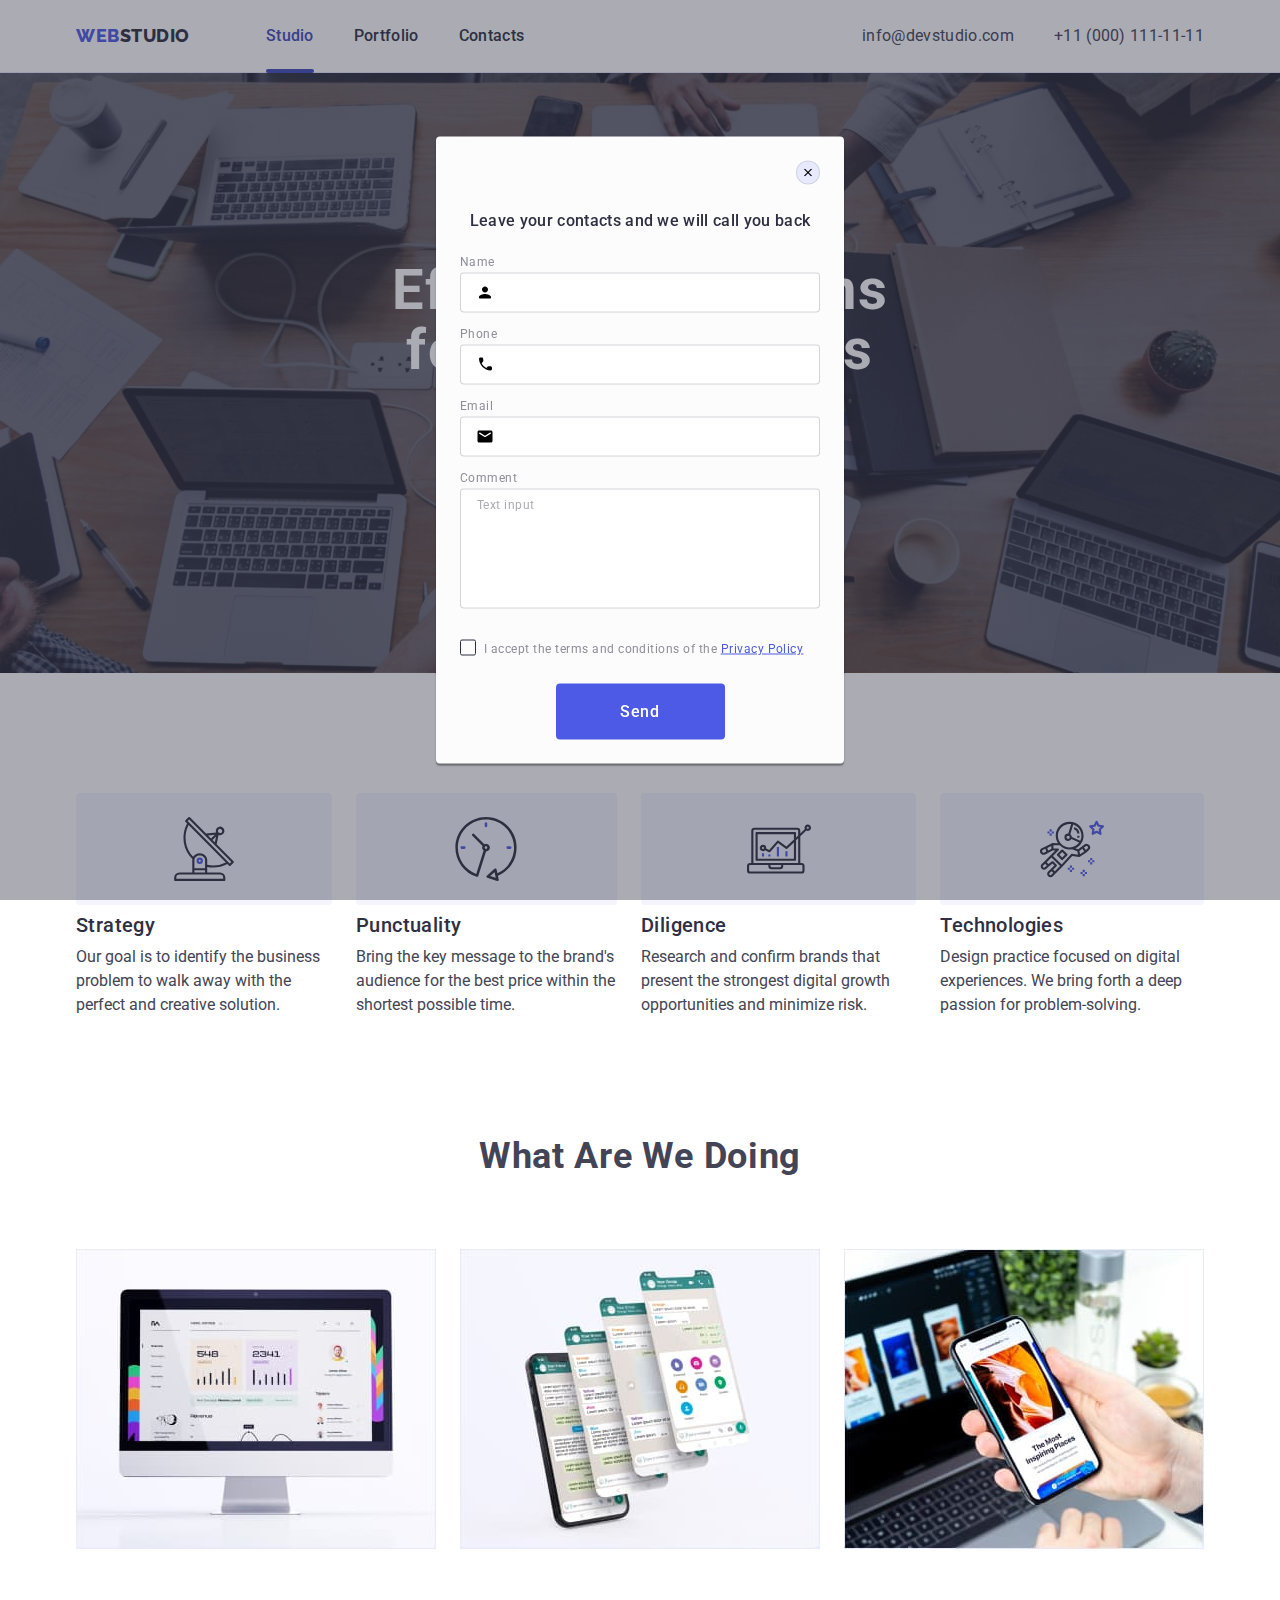
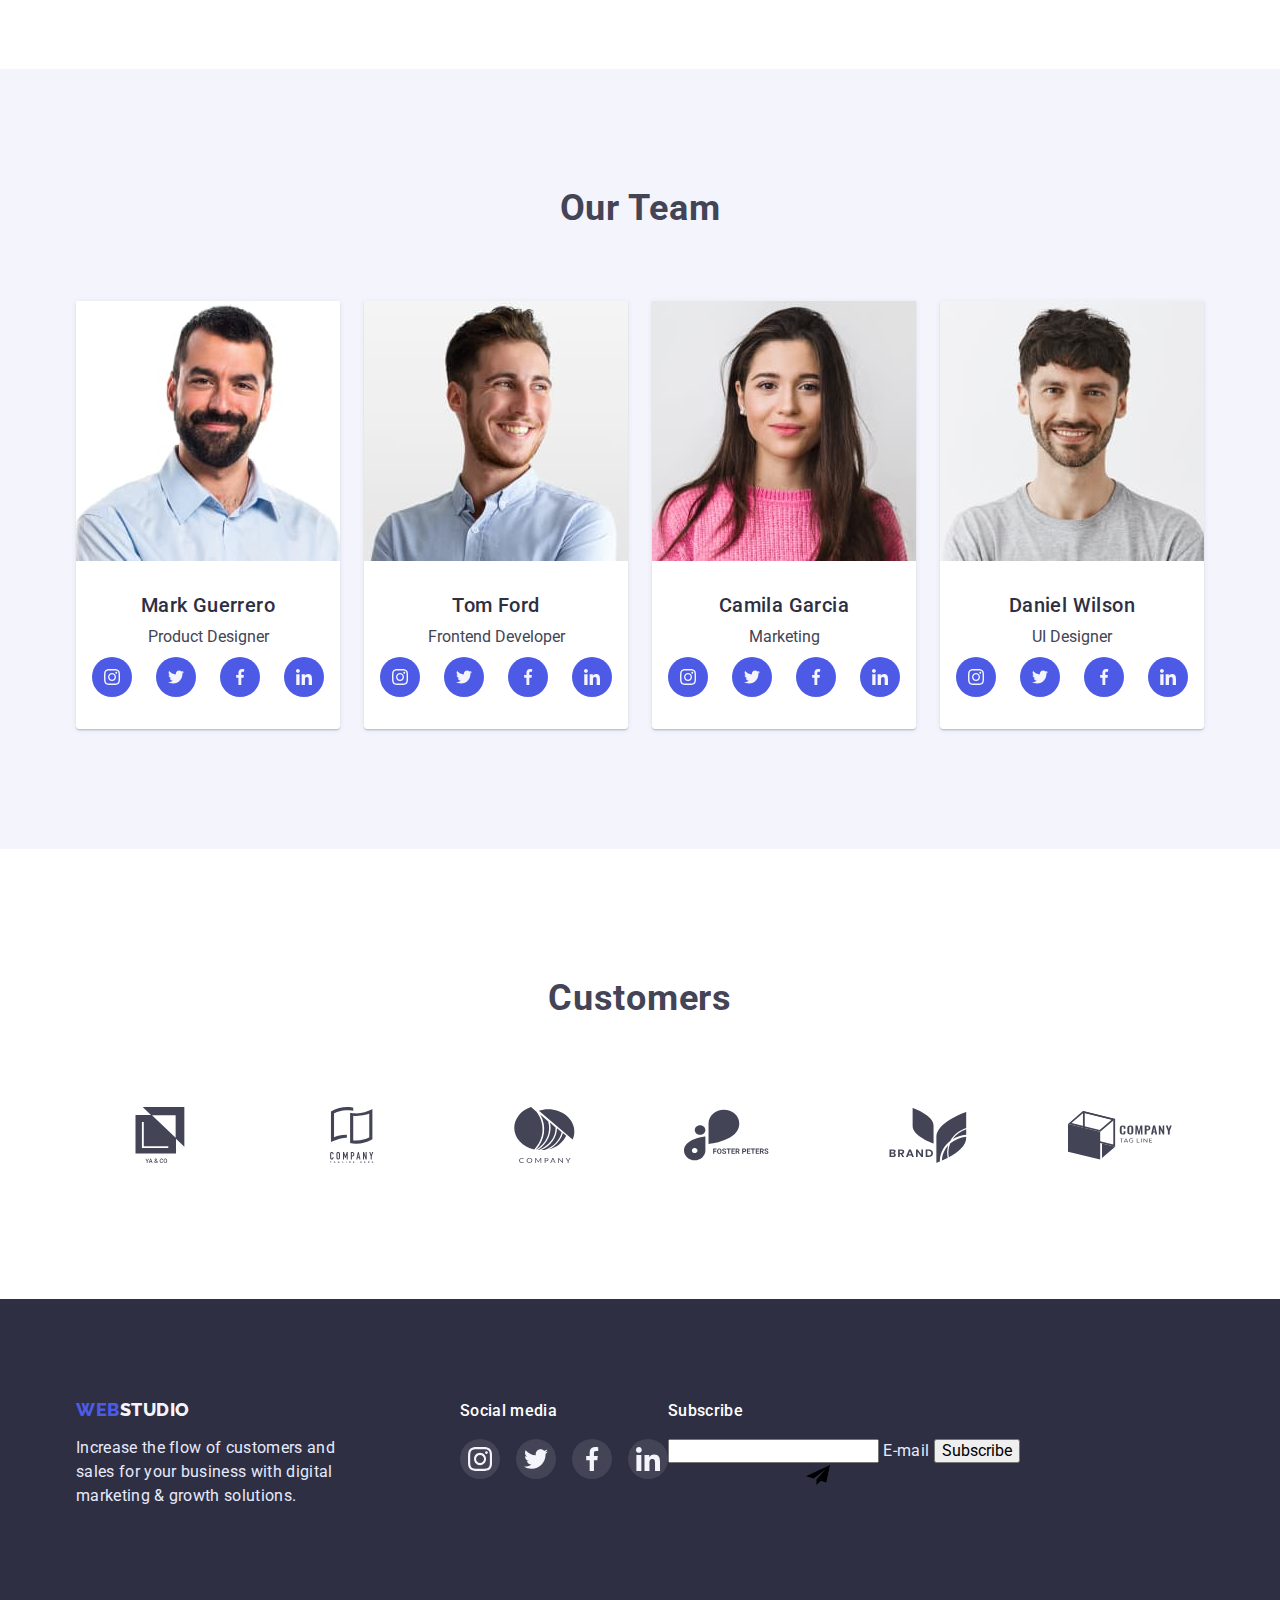
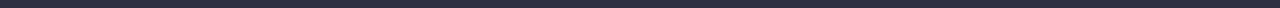
==== commit 93dd885c: "footer form" ====
--- a/index.html
+++ b/index.html
@@ -371,6 +371,23 @@
                 </ul>
             </div>
 
+            <div class="subscribe-field">
+            <p class="social-media-subtitle subtitle">Subscribe</p>
+
+            <form class="subscribe-form">
+
+                <input type="email" id="subscribe-field" class="subscribe-field" required>
+                <label for="subscribe-field" class="subscribe-label">
+                    E-mail
+                </label>
+
+                <button type="submit">Subscribe</button>
+                <svg class="subscribe-icon" weight="24" height="24">
+                    <use href="./images/icons.svg#icon-plane"></use>
+                </svg>
+            </form>
+            </div>
+
         </div>
     </footer>
 
@@ -428,8 +445,8 @@
                     <label class="form-label checkbox-label">
                         <input type="checkbox" class="checkbox-input visually-hidden">
                         <span class="checkbox-custom">
-                            <svg class="checkbox-icon" width="10" height="8">
-                                <use href="./images/icons.svg#icon-checked"></use>
+                            <svg class="checkbox-icon" width="16" height="16">
+                                <use href="./images/icons.svg#icon-click"></use>
                             </svg>
                         </span>
                         <div class="checkbox-text">
--- a/css/styles.css
+++ b/css/styles.css
@@ -96,6 +96,12 @@
   overflow: hidden;
 }
 
+.hidden {
+  -moz-appearance: none;
+  -webkit-appearance: none;
+  appearance: none;
+}
+
 .form {
   font-size: 12px;
   line-height: 1.17;
@@ -774,6 +780,14 @@
   fill: var(--light);
 }
 
+.checkbox:checked + .checkbox-input {
+  background-color: var(--primary-brand);
+  background-image: url(../images/svg/form/click.svg);
+  background-repeat: no-repeat;
+  background-position: center;
+  border: none;
+}
+
 .checkbox-text {
   font-size: 12px;
   line-height: 1.17;
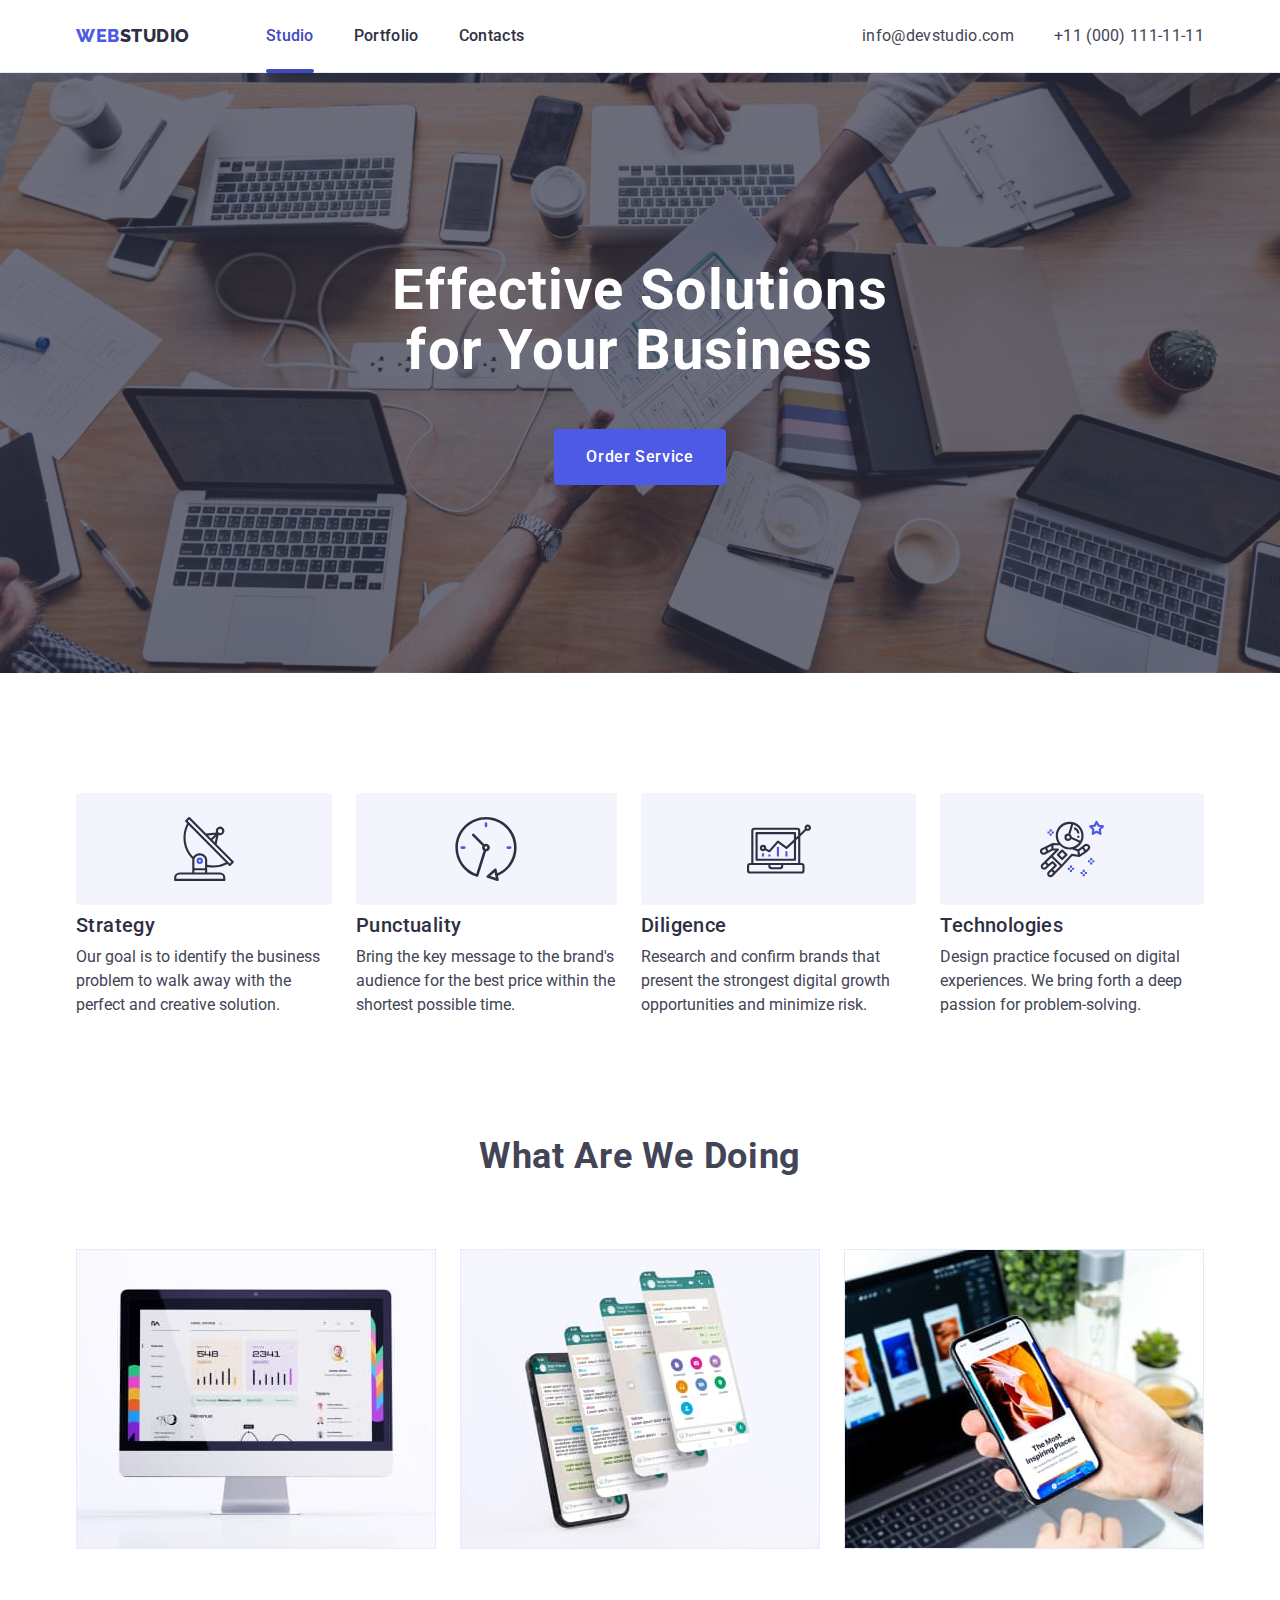
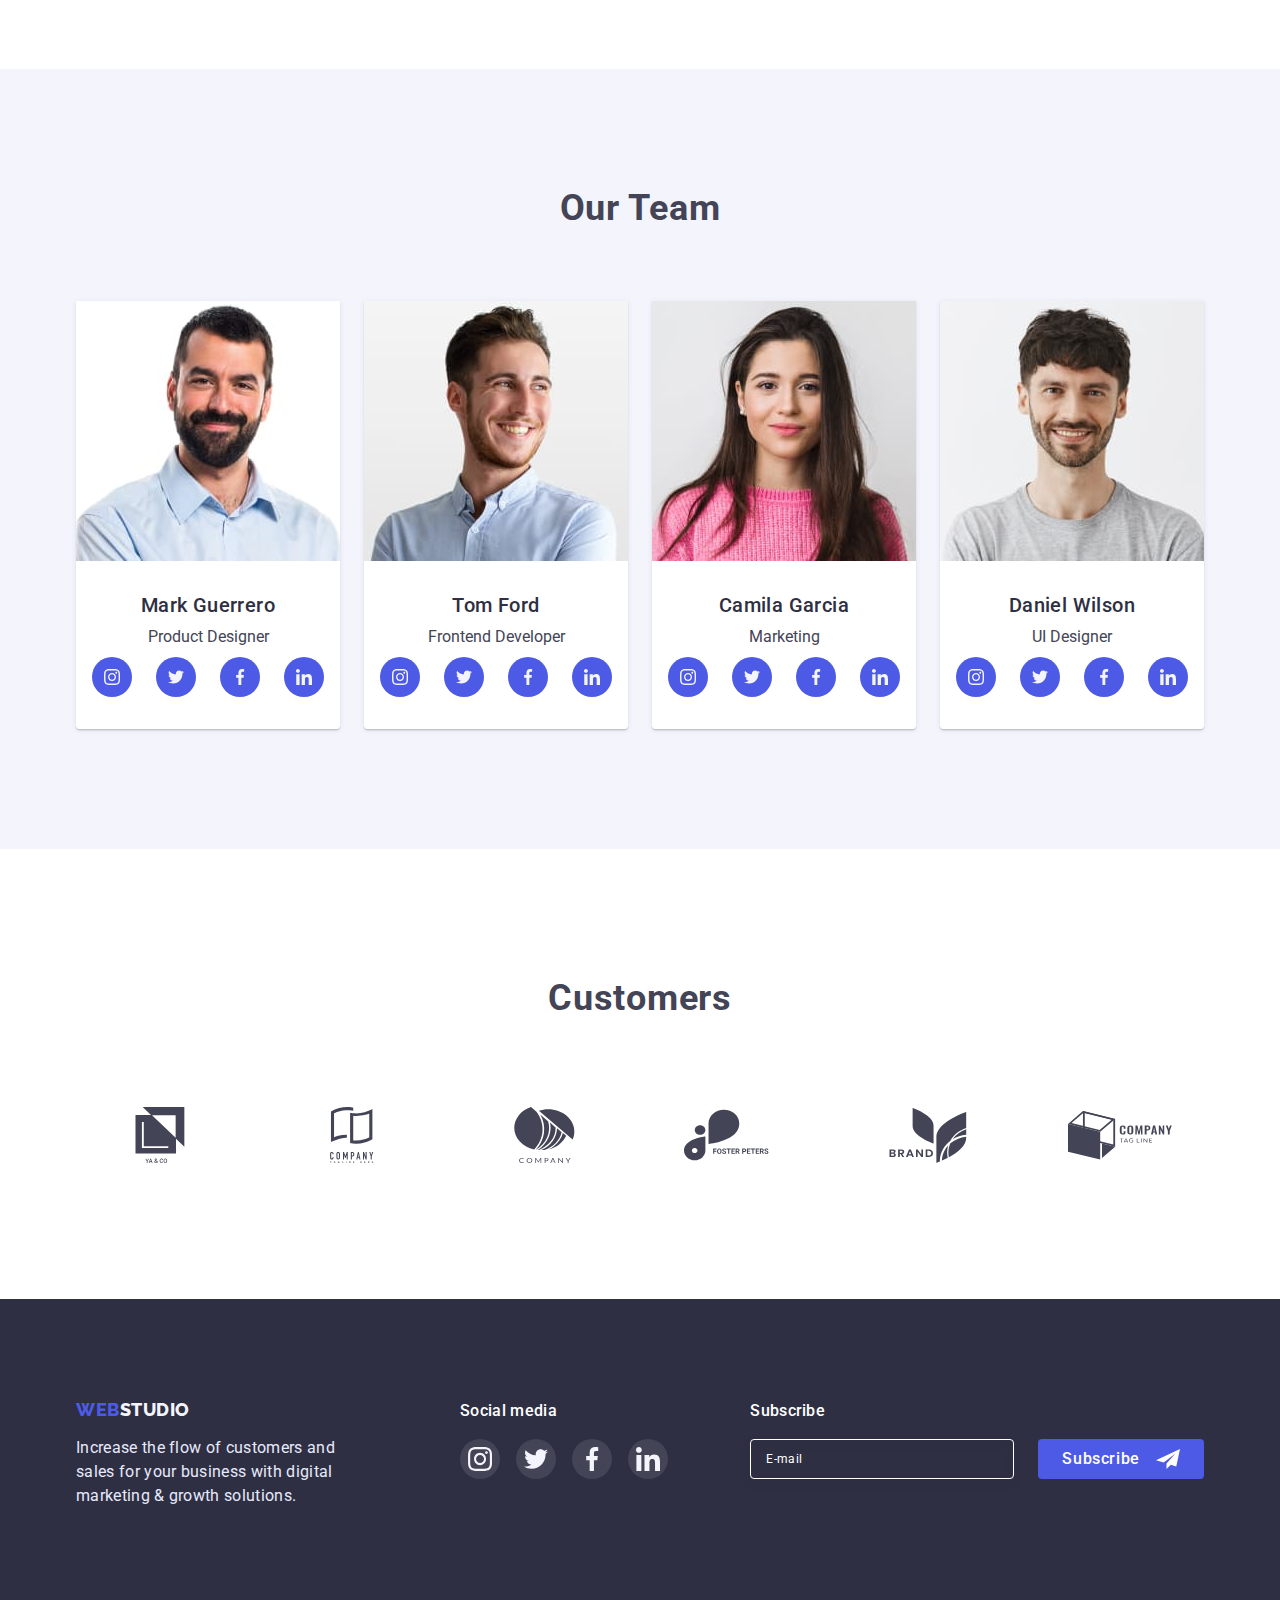
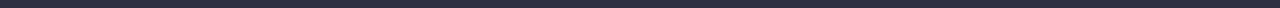
==== commit bf6bce0e: "Form footer and modal" ====
--- a/index.html
+++ b/index.html
@@ -372,26 +372,29 @@
             </div>
 
             <div class="subscribe-field">
-            <p class="social-media-subtitle subtitle">Subscribe</p>
-
-            <form class="subscribe-form">
-
-                <input type="email" id="subscribe-field" class="subscribe-field" required>
-                <label for="subscribe-field" class="subscribe-label">
-                    E-mail
-                </label>
-
-                <button type="submit">Subscribe</button>
-                <svg class="subscribe-icon" weight="24" height="24">
-                    <use href="./images/icons.svg#icon-plane"></use>
-                </svg>
-            </form>
+                <p class="social-media-subtitle subtitle">Subscribe</p>
+
+                <form class="subscribe-form">
+                    <div class="footer-field-group">
+                        <input type="email" id="subscribe-field" class="subscribe-input" required>
+                        <label for="subscribe-field" class="subscribe-label">
+                            E-mail
+                        </label>
+                    </div>
+
+                    <button type="submit" class="subscribe-btn order-btn">
+                        <span class="name-btn">Subscribe</span>
+                        <svg class="subscribe-icon" width="24" height="24">
+                            <use href="./images/icons.svg#icon-plane"></use>
+                        </svg>
+                    </button>
+                </form>
             </div>
 
         </div>
     </footer>
 
-    <div class="backdrop" data-modal>
+    <div class="backdrop is-hidden" data-modal>
         <div class="modal">
             <button type="button" data-modal-close class="close-btn">
                 <svg class="close-btn-icon" width="8" height="8">
@@ -401,58 +404,60 @@
             <h2 class="modal-form-title">Leave your contacts and we will call you back</h2>
 
             <form class="modal-form">
-                <div class="form-group" role="group">
-                    <label class="form-label">
+                <div class="form-group">
+                    <label for="user-name" class="form-label">
                         <span>Name</span>
-                        <div class="form-field-group">
-                            <input type="text" name="name" class="form-field form" required>
-                            <svg class="form-icon" width="18" height="24">
-                                <use href="./images/icons.svg#icon-person"></use>
-                            </svg>
-                        </div>
                     </label>
-
-
-                    <label class="form-label">
+                    <div class="form-field-group">
+                        <input id="user-name" type="text" name="name" class="form-field form" required>
+                        <svg class="form-icon" width="18" height="24">
+                            <use href="./images/icons.svg#icon-person"></use>
+                        </svg>
+                    </div>
+                </div>
+
+                <div class="form-group">
+                    <label for="phone-number" class="form-label">
                         <span>Phone</span>
-                        <div class="form-field-group">
-                            <input type="tel" name="phone" class="form-field form">
-                            <svg class="form-icon" width="18" height="24">
-                                <use href="./images/icons.svg#icon-phone"></use>
-                            </svg>
-                        </div>
                     </label>
-
-
-                    <label class="form-label">
+                    <div class="form-field-group">
+                        <input id="phone-number" type="tel" name="phone" class="form-field form">
+                        <svg class="form-icon" width="18" height="24">
+                            <use href="./images/icons.svg#icon-phone"></use>
+                        </svg>
+                    </div>
+                </div>
+
+                <div class="form-group">
+                    <label for="user-email" class="form-label">
                         <span>Email</span>
-                        <div class="form-field-group">
-                            <input type="email" name="email" class="form-field form" required>
-                            <svg class="form-icon" width="18" height="24">
-                                <use href="./images/icons.svg#icon-email"></use>
-                            </svg>
-                        </div>
                     </label>
-
-
-                    <label class="form-label">
+                    <div class="form-field-group">
+                        <input id="user-email" type="email" name="email" class="form-field form" required>
+                        <svg class="form-icon" width="18" height="24">
+                            <use href="./images/icons.svg#icon-email"></use>
+                        </svg>
+                    </div>
+                </div>
+
+                <div class="comment-field">
+                    <label for="user-comment" class="form-label">
                         <span>Comment</span>
-                        <textarea name="comment" class="form-textarea form" placeholder="Text input"></textarea>
                     </label>
+                    <textarea id="user-comment" name="comment" class="form-textarea form"
+                        placeholder="Text input"></textarea>
                 </div>
 
-                <div class="form-group" role="group">
-                    <label class="form-label checkbox-label">
-                        <input type="checkbox" class="checkbox-input visually-hidden">
+                <div class="checkbox-group">
+                    <label class="checkbox-label">
+                        <input type="checkbox" class="checkbox-input visually-hidden" required>
                         <span class="checkbox-custom">
                             <svg class="checkbox-icon" width="16" height="16">
                                 <use href="./images/icons.svg#icon-click"></use>
                             </svg>
                         </span>
-                        <div class="checkbox-text">
-                            <span>I accept the terms and conditions of the</span>
-                            <a href="" class="policy-link">Privacy Policy</a>
-                        </div>
+                        <span class="checkbox-text">I accept the terms and conditions of the
+                            <a href="" class="policy-link">Privacy Policy</a></span>
                     </label>
                 </div>
 
--- a/css/styles.css
+++ b/css/styles.css
@@ -96,12 +96,6 @@
   overflow: hidden;
 }
 
-.hidden {
-  -moz-appearance: none;
-  -webkit-appearance: none;
-  appearance: none;
-}
-
 .form {
   font-size: 12px;
   line-height: 1.17;
@@ -496,6 +490,57 @@
   background-color: var(--success);
 }
 
+.subscribe-field {
+  margin-left: auto;
+}
+
+.subscribe-form {
+  display: flex;
+  gap: 24px;
+}
+
+.footer-field-group {
+  position: relative;
+}
+.subscribe-input {
+  width: 264px;
+  height: 40px;
+  padding: 8px 16px;
+  padding-left: 60px;
+
+  border: 1px solid var(--main-background);
+  filter: drop-shadow(0px 4px 4px rgba(0, 0, 0, 0.15));
+  border-radius: 4px;
+  background-color: inherit;
+  color: var(--light-text);
+  font-size: 12px;
+  line-height: 2;
+}
+
+.subscribe-label {
+  position: absolute;
+  top: 50%;
+  left: 16px;
+  transform: translateY(-50%);
+
+  display: block;
+  color: var(--light-text);
+  font-size: 12px;
+  line-height: 2;
+}
+
+.subscribe-btn {
+  display: flex;
+  justify-content: center;
+  align-items: center;
+  gap: 16px;
+  padding: 8px 24px;
+  min-width: 165px;
+}
+
+.subscribe-icon {
+  fill: var(--main-background);
+}
 /*-------------------------- Portfolio page --------------------------*/
 .portfolio {
   padding-top: 96px;
@@ -685,13 +730,14 @@
 }
 
 .form-group {
-  display: flex;
-  flex-direction: column;
-  gap: 8px;
-  margin-bottom: 24px;
-}
-
-.form-label > span {
+  margin-bottom: 8px;
+}
+
+.comment-field {
+  margin-bottom: 16px;
+}
+
+.form-label {
   margin-bottom: 4px;
 
   font-size: 12px;
@@ -731,8 +777,9 @@
 }
 
 .form-textarea {
+  display: block;
   width: 100%;
-  min-height: 120px;
+  height: 120px;
   resize: none;
   padding: 8px 16px;
 
@@ -747,10 +794,16 @@
   color: var(--modal-overlay);
 }
 
-.checkbox-label {
+.checkbox-group {
   display: flex;
   gap: 8px;
   align-items: center;
+  margin-bottom: 24px;
+}
+
+.checkbox-label {
+  display: flex;
+  gap: 8px;
 }
 
 .checkbox-custom {
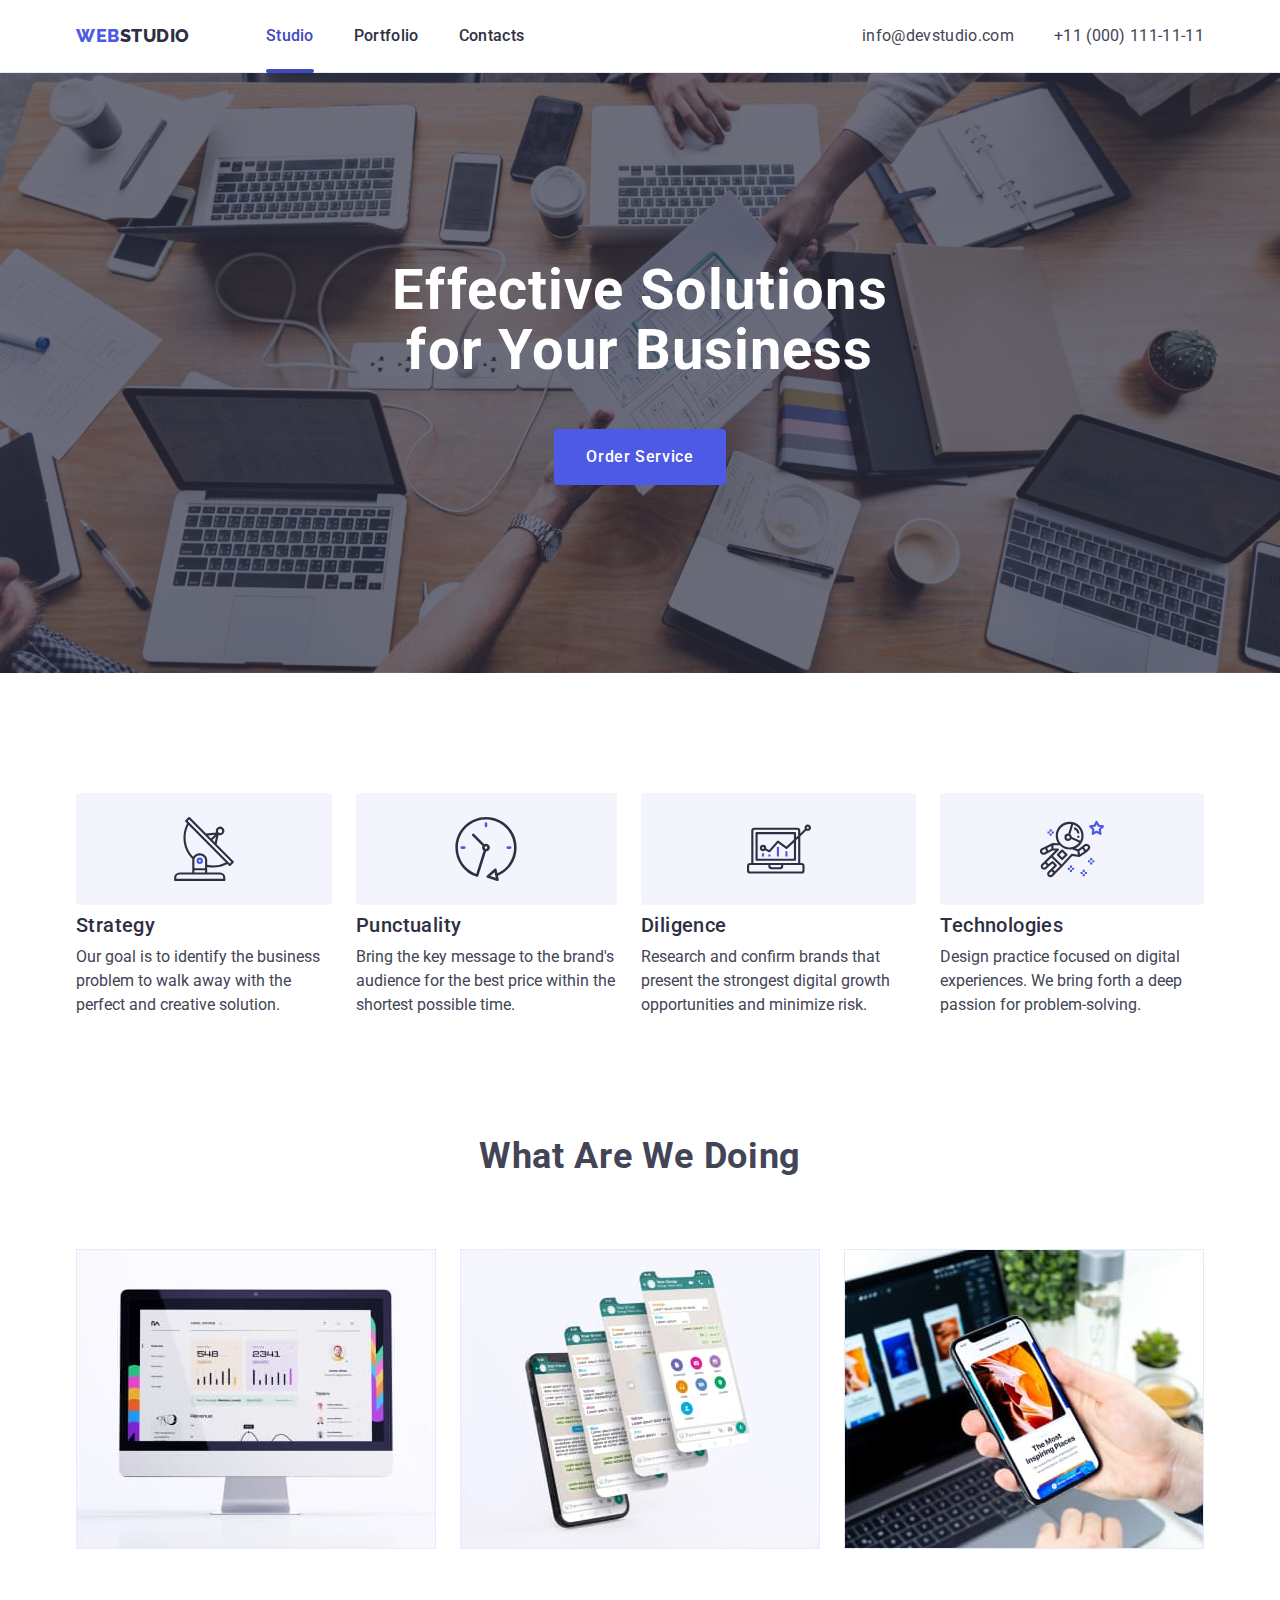
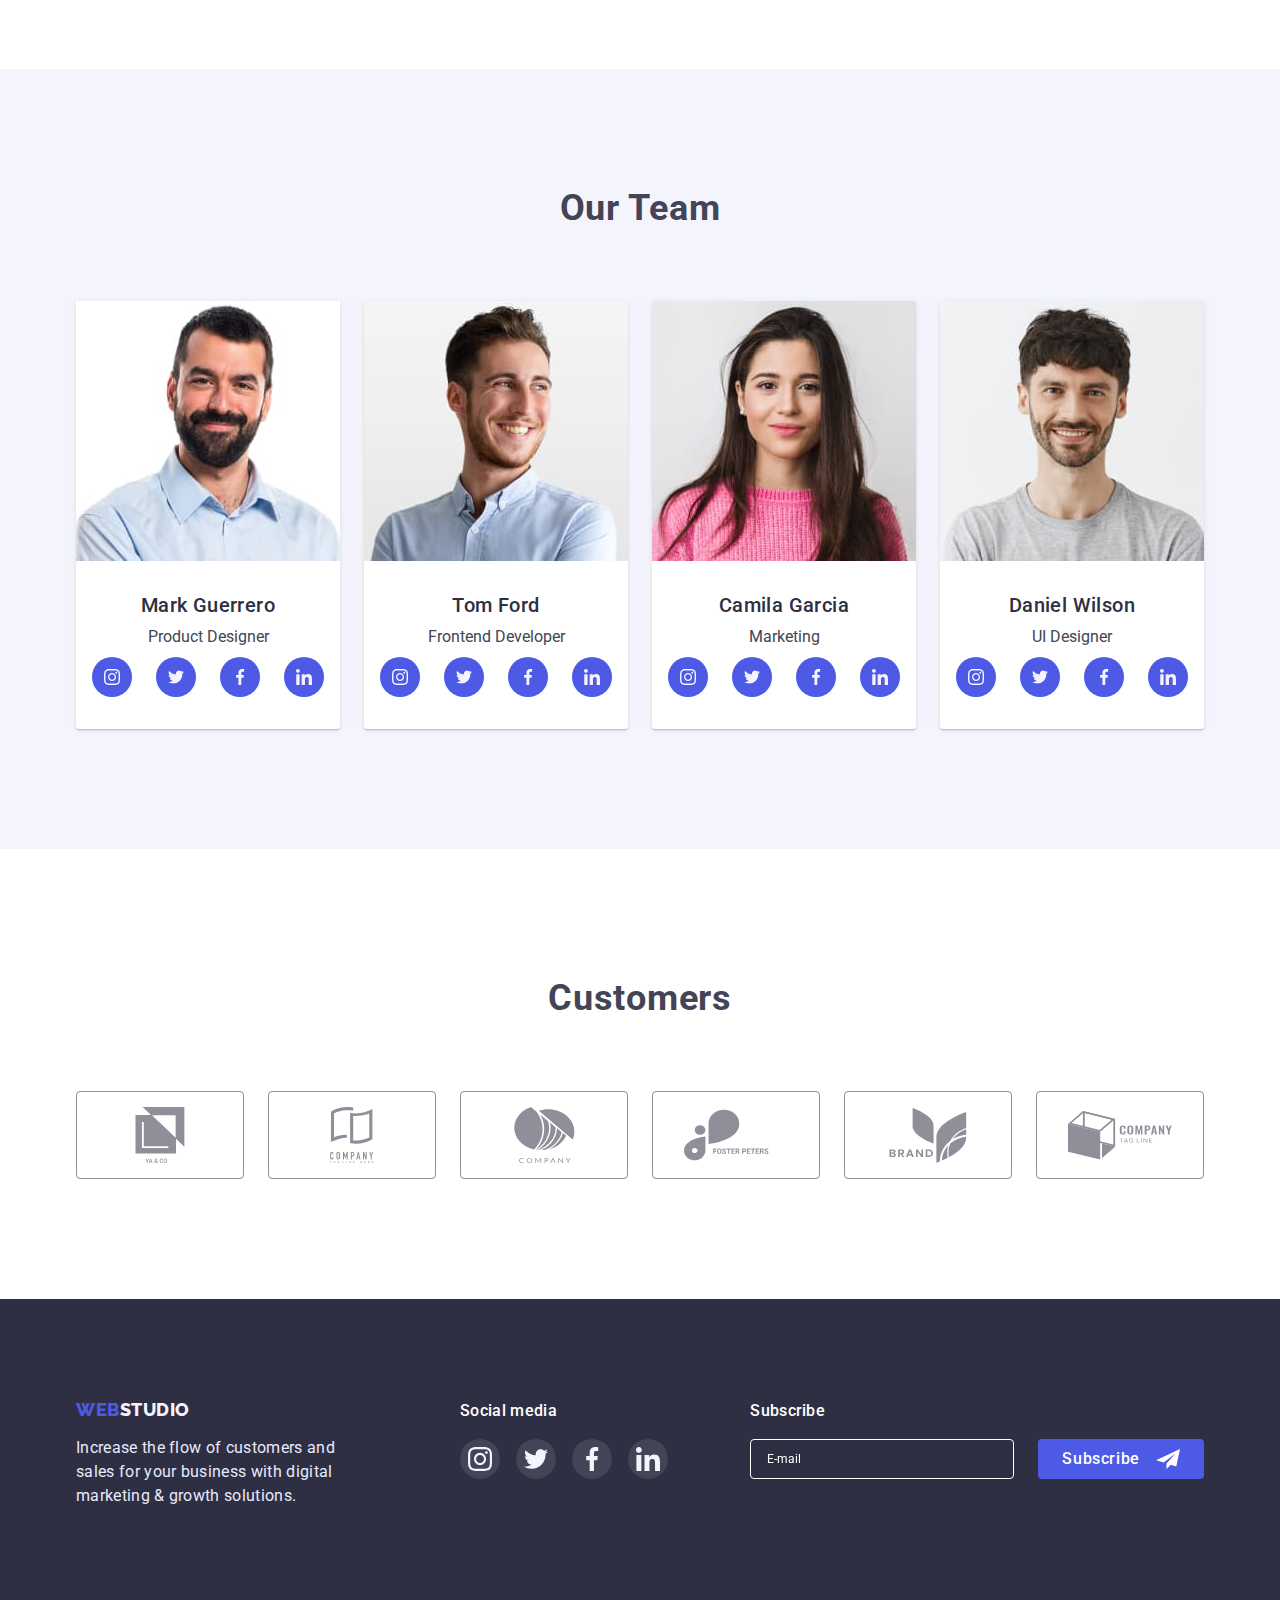
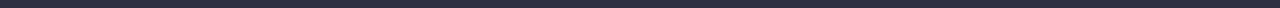
==== commit a4ff73b5: "error corrected" ====
--- a/index.html
+++ b/index.html
@@ -375,12 +375,9 @@
                 <p class="social-media-subtitle subtitle">Subscribe</p>
 
                 <form class="subscribe-form">
-                    <div class="footer-field-group">
-                        <input type="email" id="subscribe-field" class="subscribe-input" required>
-                        <label for="subscribe-field" class="subscribe-label">
-                            E-mail
-                        </label>
-                    </div>
+
+                    <input type="email" name="subscribe-email" id="subscribe-field" placeholder="E-mail"
+                        class="subscribe-input" required>
 
                     <button type="submit" class="subscribe-btn order-btn">
                         <span class="name-btn">Subscribe</span>
@@ -409,7 +406,7 @@
                         <span>Name</span>
                     </label>
                     <div class="form-field-group">
-                        <input id="user-name" type="text" name="name" class="form-field form" required>
+                        <input id="user-name" type="text" name="user-name" class="form-field form" required>
                         <svg class="form-icon" width="18" height="24">
                             <use href="./images/icons.svg#icon-person"></use>
                         </svg>
@@ -421,7 +418,7 @@
                         <span>Phone</span>
                     </label>
                     <div class="form-field-group">
-                        <input id="phone-number" type="tel" name="phone" class="form-field form">
+                        <input id="phone-number" type="tel" name="user-phone" class="form-field form">
                         <svg class="form-icon" width="18" height="24">
                             <use href="./images/icons.svg#icon-phone"></use>
                         </svg>
@@ -433,7 +430,7 @@
                         <span>Email</span>
                     </label>
                     <div class="form-field-group">
-                        <input id="user-email" type="email" name="email" class="form-field form" required>
+                        <input id="user-email" type="email" name="user-email" class="form-field form" required>
                         <svg class="form-icon" width="18" height="24">
                             <use href="./images/icons.svg#icon-email"></use>
                         </svg>
@@ -444,13 +441,13 @@
                     <label for="user-comment" class="form-label">
                         <span>Comment</span>
                     </label>
-                    <textarea id="user-comment" name="comment" class="form-textarea form"
+                    <textarea id="user-comment" name="user-comment" class="form-textarea form"
                         placeholder="Text input"></textarea>
                 </div>
 
                 <div class="checkbox-group">
                     <label class="checkbox-label">
-                        <input type="checkbox" class="checkbox-input visually-hidden" required>
+                        <input type="checkbox" name="checkbox" class="checkbox-input visually-hidden" required>
                         <span class="checkbox-custom">
                             <svg class="checkbox-icon" width="16" height="16">
                                 <use href="./images/icons.svg#icon-click"></use>
--- a/css/styles.css
+++ b/css/styles.css
@@ -402,10 +402,10 @@
   align-items: center;
   width: 100%;
   height: 100%;
-  border: 1px solid var(--subtle-text);
+  border: 1px solid var(--subtitle-text);
   border-radius: 4px;
 
-  color: var(--subtle-text);
+  color: var(--subtitle-text);
 
   transition: color 250ms cubic-bezier(0.4, 0, 0.2, 1),
     border-color 250ms cubic-bezier(0.4, 0, 0.2, 1);
@@ -499,14 +499,10 @@
   gap: 24px;
 }
 
-.footer-field-group {
-  position: relative;
-}
 .subscribe-input {
   width: 264px;
   height: 40px;
   padding: 8px 16px;
-  padding-left: 60px;
 
   border: 1px solid var(--main-background);
   filter: drop-shadow(0px 4px 4px rgba(0, 0, 0, 0.15));
@@ -517,16 +513,8 @@
   line-height: 2;
 }
 
-.subscribe-label {
-  position: absolute;
-  top: 50%;
-  left: 16px;
-  transform: translateY(-50%);
-
-  display: block;
+.subscribe-input::placeholder {
   color: var(--light-text);
-  font-size: 12px;
-  line-height: 2;
 }
 
 .subscribe-btn {
